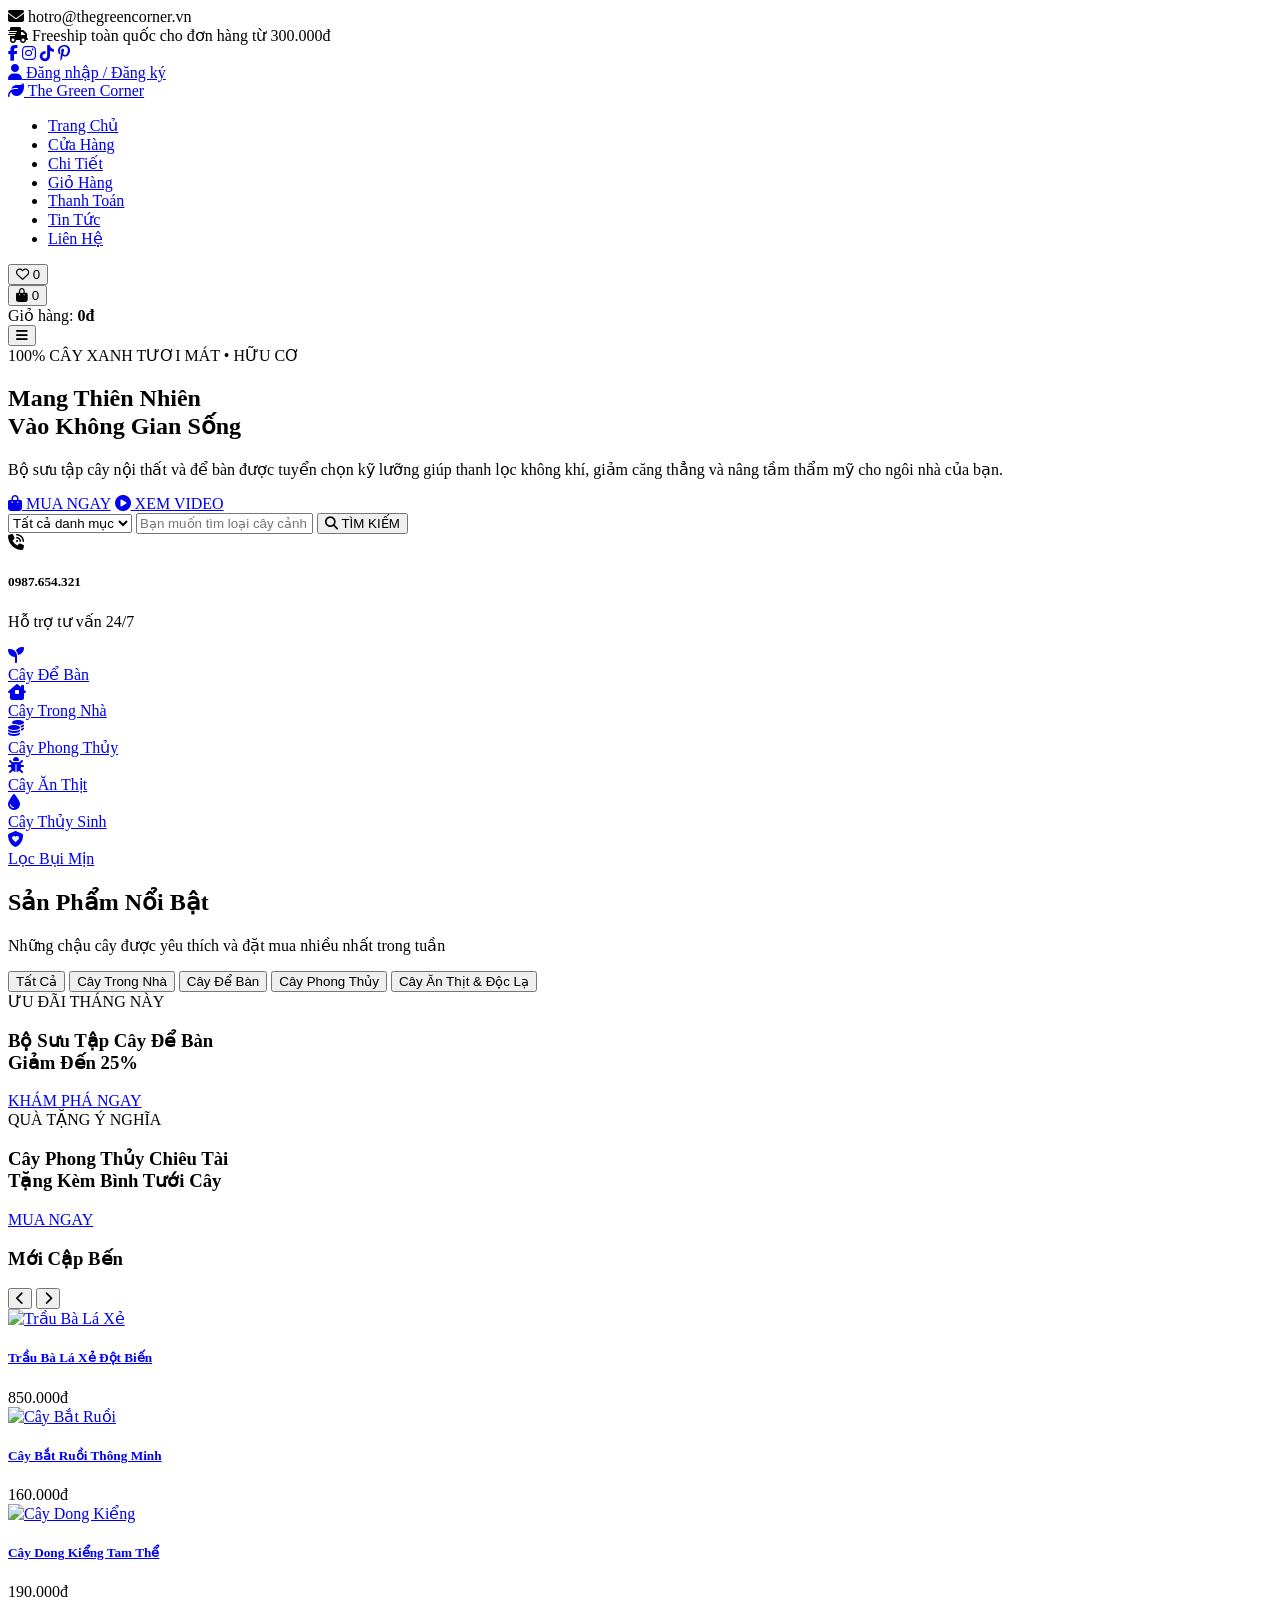
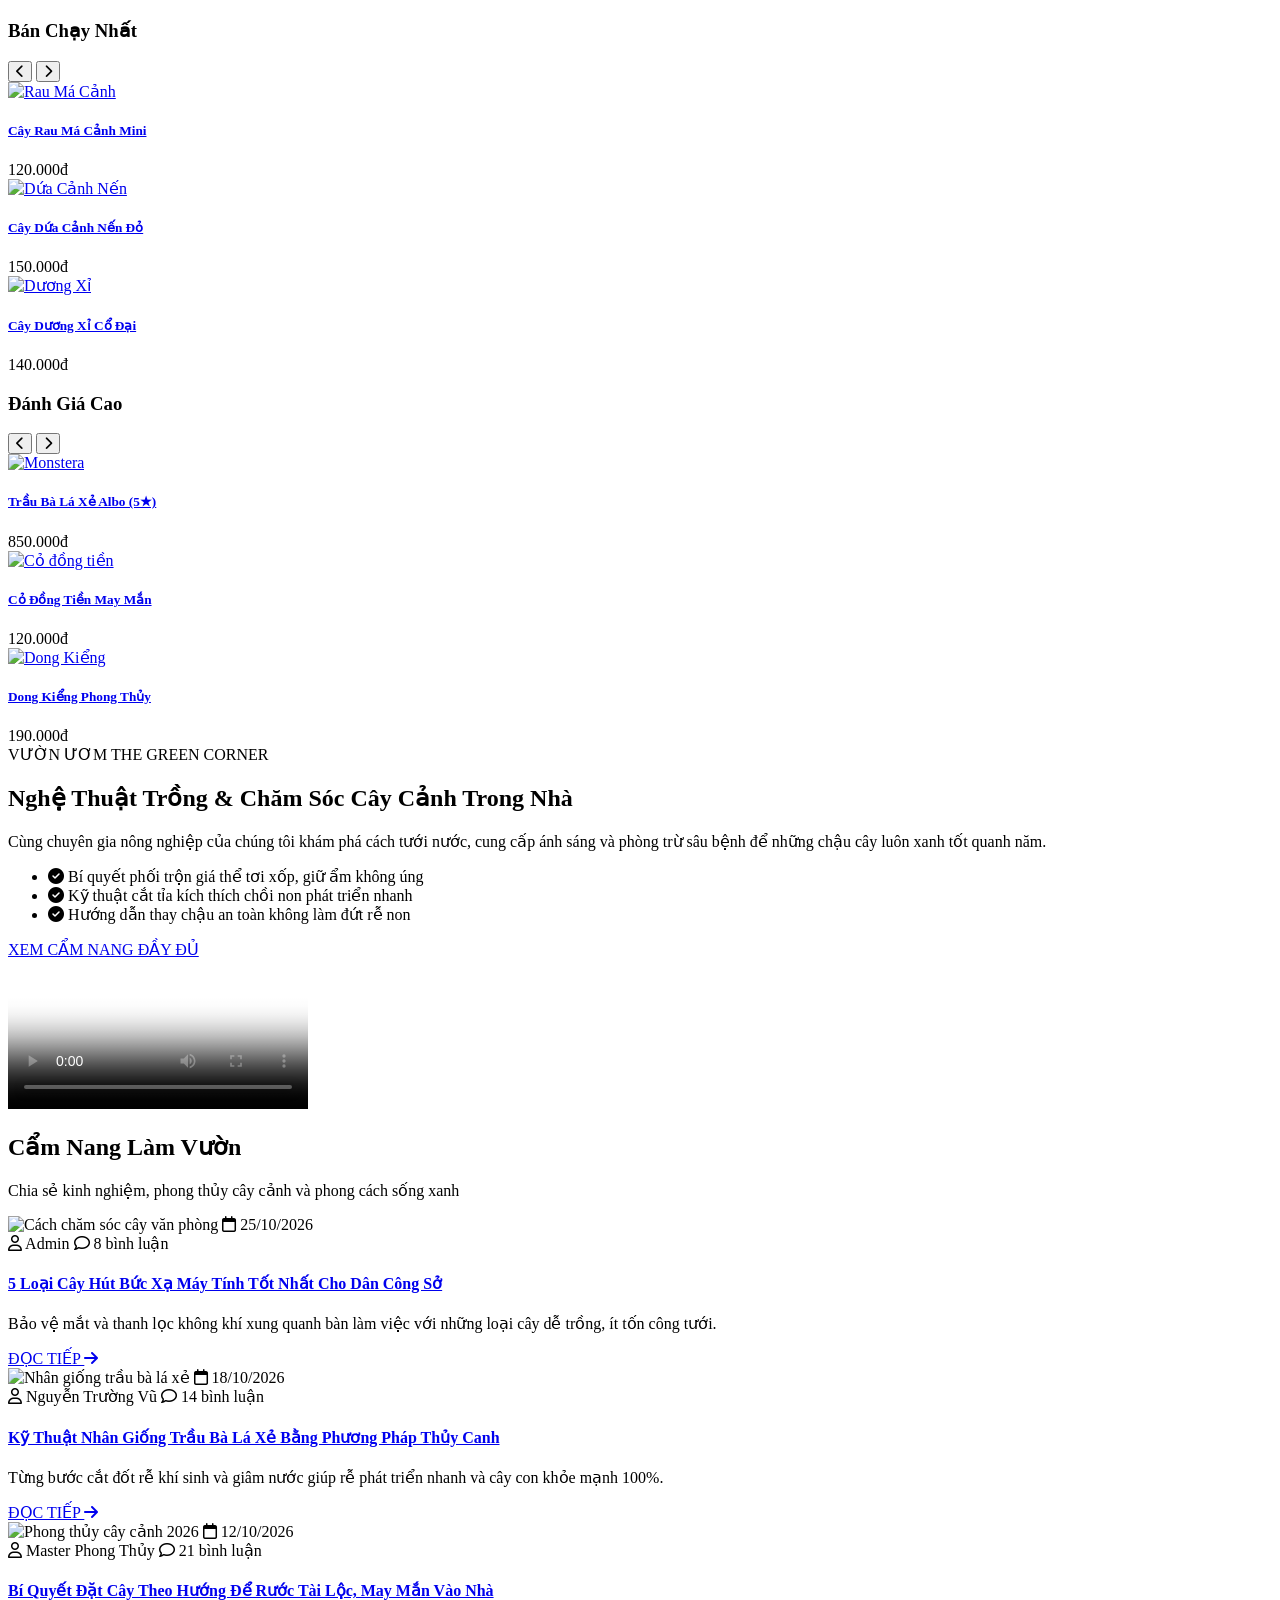
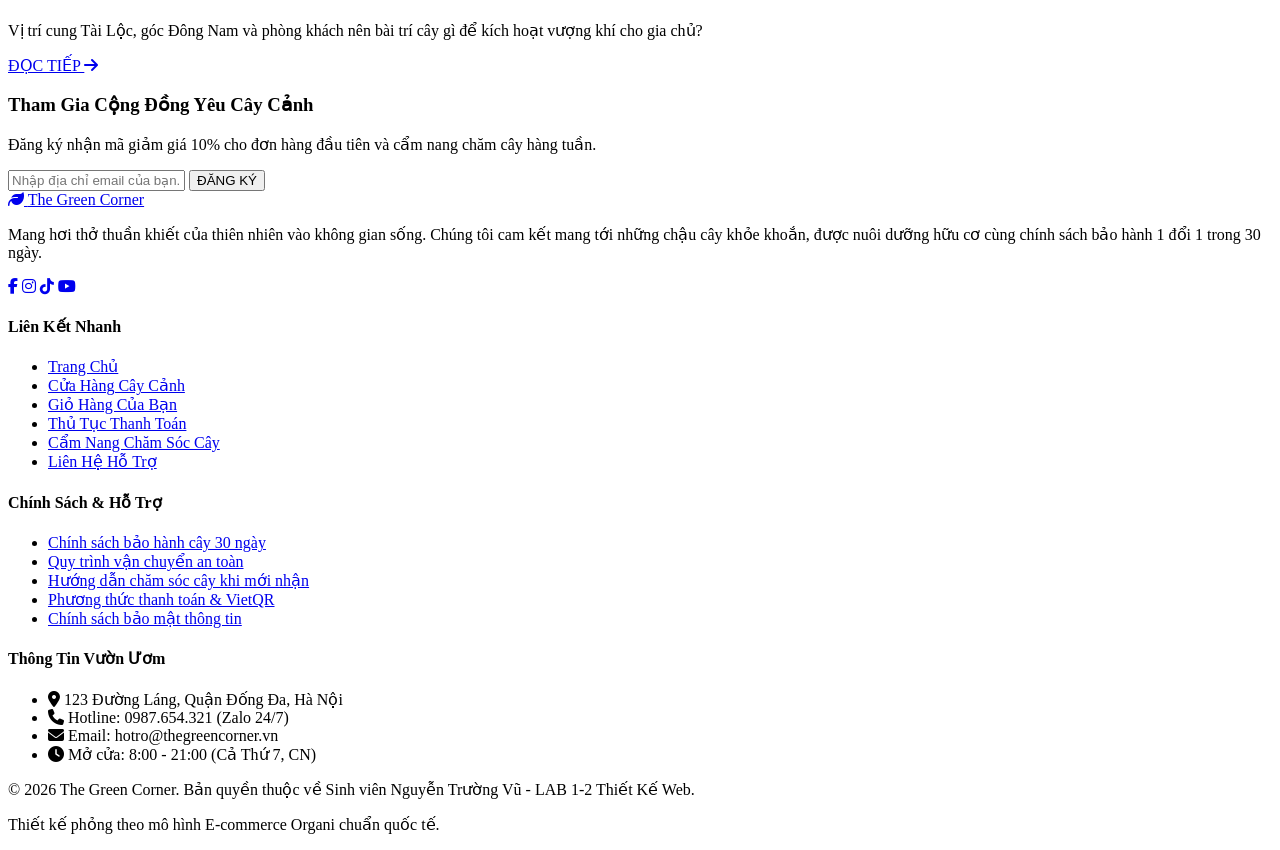
==== index.html @ 48fb93d5 "Add files via upload" ====
<!DOCTYPE html>
<html lang="vi">
<head>
    <meta charset="UTF-8">
    <meta name="viewport" content="width=device-width, initial-scale=1.0">
    <title>The Green Corner - Thiên Đường Cây Cảnh & Không Gian Xanh</title>

    <!-- Font chữ Inter & Playfair Display và Icon Font Awesome 6 -->
    <link rel="preconnect" href="https://fonts.googleapis.com">
    <link rel="preconnect" href="https://fonts.gstatic.com" crossorigin>
    <link href="https://fonts.googleapis.com/css2?family=Inter:wght@300;400;500;600;700;800&family=Playfair+Display:ital,wght@0,600;0,700;1,600&display=swap" rel="stylesheet">
    <link rel="stylesheet" href="https://cdnjs.cloudflare.com/ajax/libs/font-awesome/6.5.0/css/all.min.css">
    
    <!-- Liên kết tới CSS chính -->
    <link rel="stylesheet" href="Styles/style.css">
</head>
<body>

    <!-- ================= KHỐI 1: TOP BAR CHUẨN MẪU ORGANI ================= -->
    <div class="header-topbar">
        <div class="container topbar-wrapper">
            <div class="topbar-left">
                <div class="topbar-item">
                    <i class="fa-solid fa-envelope"></i>
                    <span>hotro@thegreencorner.vn</span>
                </div>
                <div class="topbar-item">
                    <i class="fa-solid fa-truck-fast"></i>
                    <span>Freeship toàn quốc cho đơn hàng từ 300.000đ</span>
                </div>
            </div>
            <div class="topbar-right">
                <div class="topbar-social">
                    <a href="#" title="Facebook"><i class="fa-brands fa-facebook-f"></i></a>
                    <a href="#" title="Instagram"><i class="fa-brands fa-instagram"></i></a>
                    <a href="#" title="TikTok"><i class="fa-brands fa-tiktok"></i></a>
                    <a href="#" title="Pinterest"><i class="fa-brands fa-pinterest-p"></i></a>
                </div>
                <a href="contact.html" class="topbar-user">
                    <i class="fa-solid fa-user"></i>
                    <span>Đăng nhập / Đăng ký</span>
                </a>
            </div>
        </div>
    </div>

    <!-- ================= KHỐI 2: HEADER CHÍNH ================= -->
    <header class="header">
        <div class="container header__wrapper">
            <!-- 1. Logo thương hiệu -->
            <a href="index.html" class="logo">
                <i class="fa-solid fa-leaf"></i>
                <span>The Green Corner</span>
            </a>

            <!-- 2. Menu điều hướng chính -->
            <nav class="nav-menu">
                <ul>
                    <li class="active"><a href="index.html">Trang Chủ</a></li>
                    <li><a href="shop.html">Cửa Hàng</a></li>
                    <li><a href="shop-details.html?id=1">Chi Tiết</a></li>
                    <li><a href="cart.html">Giỏ Hàng</a></li>
                    <li><a href="checkout.html">Thanh Toán</a></li>
                    <li><a href="blog.html">Tin Tức</a></li>
                    <li><a href="contact.html">Liên Hệ</a></li>
                </ul>
            </nav>

            <!-- 3. Cụm tương tác (Tìm kiếm, Yêu thích, Giỏ hàng) -->
            <div class="header-actions">
                <button class="action-btn" title="Yêu thích" onclick="window.location.href='shop.html'">
                    <i class="fa-regular fa-heart"></i>
                    <span class="action-badge wishlist-badge">0</span>
                </button>
                
                <div class="cart-box-preview cart-btn" title="Xem giỏ hàng">
                    <button class="action-btn">
                        <i class="fa-solid fa-bag-shopping"></i>
                        <span class="action-badge cart-badge">0</span>
                    </button>
                    <div class="cart-info-text">
                        <span>Giỏ hàng:</span>
                        <strong class="header-cart-total">0đ</strong>
                    </div>
                </div>

                <!-- Nút Hamburger Menu cho điện thoại -->
                <button class="mobile-menu-toggle" aria-label="Mở menu">
                    <i class="fa-solid fa-bars"></i>
                </button>
            </div>
        </div>
    </header>

    <!-- ================= KHỐI 2: HERO BANNER TOÀN MÀN HÌNH (FULL WIDTH HERO BANNER) ================= -->
    <section class="hero-banner hero-banner--fullwidth">
        <div class="hero-overlay"></div>
        <div class="container hero-content-wrapper">
            <div class="hero-content">
                <span class="hero-subtitle">100% CÂY XANH TƯƠI MÁT • HỮU CƠ</span>
                <h1 class="hero-title">Mang Thiên Nhiên<br>Vào Không Gian Sống</h1>
                <p class="hero-desc">
                    Bộ sưu tập cây nội thất và để bàn được tuyển chọn kỹ lưỡng giúp thanh lọc không khí, giảm căng thẳng và nâng tầm thẩm mỹ cho ngôi nhà của bạn.
                </p>
                <div class="hero-buttons">
                    <a href="shop.html" class="btn btn-primary"><i class="fa-solid fa-bag-shopping"></i> MUA NGAY</a>
                    <a href="#video-guide" class="btn btn-outline"><i class="fa-solid fa-circle-play"></i> XEM VIDEO</a>
                </div>
            </div>
        </div>
        <div class="slider-dots">
            <span class="dot active"></span>
            <span class="dot"></span>
            <span class="dot"></span>
        </div>
    </section>

    <!-- ================= KHỐI 3: THANH TÌM KIẾM TRỰC TIẾP & HOTLINE HỖ TRỢ ================= -->
    <div class="search-hotline-bar">
        <div class="container">
            <div class="hero-search-bar">
                <!-- Khung tìm kiếm có chọn danh mục & gợi ý trực tiếp -->
                <div class="search-box-organi">
                    <select class="search-category-select">
                        <option>Tất cả danh mục</option>
                        <option>Cây để bàn</option>
                        <option>Cây trong nhà</option>
                        <option>Cây phong thủy</option>
                        <option>Độc lạ</option>
                    </select>
                    <input type="text" class="header-search-input" placeholder="Bạn muốn tìm loại cây cảnh nào hôm nay? (gõ: trầu bà, bắt ruồi...)">
                    <button class="search-submit-btn"><i class="fa-solid fa-magnifying-glass"></i> TÌM KIẾM</button>
                </div>

                <!-- Hộp Hotline hỗ trợ 24/7 -->
                <div class="support-phone-box">
                    <div class="support-icon">
                        <i class="fa-solid fa-phone-volume"></i>
                    </div>
                    <div class="support-text">
                        <h5>0987.654.321</h5>
                        <p>Hỗ trợ tư vấn 24/7</p>
                    </div>
                </div>
            </div>
        </div>
    </div>

    <!-- ================= KHỐI 4: DANH MỤC NỔI BẬT (QUICK CAROUSEL) ================= -->
    <section class="category-highlights">
        <div class="container">
            <div class="cat-carousel-grid">
                <a href="shop.html" class="cat-pill-card">
                    <div class="cat-pill-icon"><i class="fa-solid fa-seedling"></i></div>
                    <span class="cat-pill-name">Cây Để Bàn</span>
                </a>
                <a href="shop.html" class="cat-pill-card">
                    <div class="cat-pill-icon"><i class="fa-solid fa-house-chimney-window"></i></div>
                    <span class="cat-pill-name">Cây Trong Nhà</span>
                </a>
                <a href="shop.html" class="cat-pill-card">
                    <div class="cat-pill-icon"><i class="fa-solid fa-coins"></i></div>
                    <span class="cat-pill-name">Cây Phong Thủy</span>
                </a>
                <a href="shop.html" class="cat-pill-card">
                    <div class="cat-pill-icon"><i class="fa-solid fa-bug"></i></div>
                    <span class="cat-pill-name">Cây Ăn Thịt</span>
                </a>
                <a href="shop.html" class="cat-pill-card">
                    <div class="cat-pill-icon"><i class="fa-solid fa-droplet"></i></div>
                    <span class="cat-pill-name">Cây Thủy Sinh</span>
                </a>
                <a href="shop.html" class="cat-pill-card">
                    <div class="cat-pill-icon"><i class="fa-solid fa-shield-heart"></i></div>
                    <span class="cat-pill-name">Lọc Bụi Mịn</span>
                </a>
            </div>
        </div>
    </section>

    <!-- ================= KHỐI 5: SẢN PHẨM NỔI BẬT (FEATURED PRODUCTS & TAB FILTER) ================= -->
    <section class="featured-section">
        <div class="container">
            <div class="section-header-center">
                <h2 class="section-title">Sản Phẩm Nổi Bật</h2>
                <p class="section-subtitle">Những chậu cây được yêu thích và đặt mua nhiều nhất trong tuần</p>
            </div>

            <!-- Tab lọc danh mục chuẩn phong cách Organi -->
            <div class="featured-filter-tabs">
                <button class="filter-tab-btn active" data-filter="all">Tất Cả</button>
                <button class="filter-tab-btn" data-filter="Cây trong nhà">Cây Trong Nhà</button>
                <button class="filter-tab-btn" data-filter="Cây để bàn">Cây Để Bàn</button>
                <button class="filter-tab-btn" data-filter="Cây phong thủy">Cây Phong Thủy</button>
                <button class="filter-tab-btn" data-filter="Độc lạ">Cây Ăn Thịt & Độc Lạ</button>
            </div>

            <!-- Lưới 8 sản phẩm (Được nạp dữ liệu động từ JavaScript) -->
            <div class="products-grid-4" id="featured-products-grid">
                <!-- Nội dung nạp động từ main.js -->
            </div>
        </div>
    </section>

    <!-- ================= KHỐI 6: DUAL PROMOTION BANNERS (2 BANNER QUẢNG CÁO) ================= -->
    <section class="promo-banners-section">
        <div class="container">
            <div class="promo-grid">
                <!-- Banner 1 -->
                <div class="promo-card" style="background-image: url('https://images.unsplash.com/photo-1463936575829-25148e1db1b8?w=800&auto=format&fit=crop&q=80');">
                    <div class="promo-overlay"></div>
                    <div class="promo-content">
                        <span>ƯU ĐÃI THÁNG NÀY</span>
                        <h3>Bộ Sưu Tập Cây Để Bàn<br>Giảm Đến 25%</h3>
                        <a href="shop.html" class="btn btn-primary btn-sm">KHÁM PHÁ NGAY</a>
                    </div>
                </div>

                <!-- Banner 2 -->
                <div class="promo-card" style="background-image: url('https://images.unsplash.com/photo-1512428559087-560fa5ceab42?w=800&auto=format&fit=crop&q=80');">
                    <div class="promo-overlay"></div>
                    <div class="promo-content">
                        <span>QUÀ TẶNG Ý NGHĨA</span>
                        <h3>Cây Phong Thủy Chiêu Tài<br>Tặng Kèm Bình Tưới Cây</h3>
                        <a href="shop.html" class="btn btn-primary btn-sm">MUA NGAY</a>
                    </div>
                </div>
            </div>
        </div>
    </section>

    <!-- ================= KHỐI 7: TRIPLE COLUMNS (ORGANI SIGNATURE: LATEST / TOP RATED / REVIEW) ================= -->
    <section class="triple-columns-section">
        <div class="container">
            <div class="triple-grid">
                
                <!-- Cột 1: Sản phẩm mới nhất -->
                <div class="column-card">
                    <div class="column-header">
                        <h3>Mới Cập Bến</h3>
                        <div class="column-nav-arrows">
                            <button class="nav-arrow-btn"><i class="fa-solid fa-chevron-left"></i></button>
                            <button class="nav-arrow-btn"><i class="fa-solid fa-chevron-right"></i></button>
                        </div>
                    </div>
                    <div class="mini-products-list">
                        <div class="mini-product-item">
                            <a href="shop-details.html?id=1" class="mini-product-thumb">
                                <img src="Images/Cây Trầu Bà Lá Xẻ Đột Biến.jpg" alt="Trầu Bà Lá Xẻ">
                            </a>
                            <div class="mini-product-info">
                                <h5><a href="shop-details.html?id=1">Trầu Bà Lá Xẻ Đột Biến</a></h5>
                                <span class="mini-product-price">850.000đ</span>
                            </div>
                        </div>
                        <div class="mini-product-item">
                            <a href="shop-details.html?id=2" class="mini-product-thumb">
                                <img src="Images/Cây Bắt Ruồi.jpg" alt="Cây Bắt Ruồi">
                            </a>
                            <div class="mini-product-info">
                                <h5><a href="shop-details.html?id=2">Cây Bắt Ruồi Thông Minh</a></h5>
                                <span class="mini-product-price">160.000đ</span>
                            </div>
                        </div>
                        <div class="mini-product-item">
                            <a href="shop-details.html?id=3" class="mini-product-thumb">
                                <img src="Images/Cây Dong Kiểng.jpg" alt="Cây Dong Kiểng">
                            </a>
                            <div class="mini-product-info">
                                <h5><a href="shop-details.html?id=3">Cây Dong Kiểng Tam Thể</a></h5>
                                <span class="mini-product-price">190.000đ</span>
                            </div>
                        </div>
                    </div>
                </div>

                <!-- Cột 2: Bán chạy nhất -->
                <div class="column-card">
                    <div class="column-header">
                        <h3>Bán Chạy Nhất</h3>
                        <div class="column-nav-arrows">
                            <button class="nav-arrow-btn"><i class="fa-solid fa-chevron-left"></i></button>
                            <button class="nav-arrow-btn"><i class="fa-solid fa-chevron-right"></i></button>
                        </div>
                    </div>
                    <div class="mini-products-list">
                        <div class="mini-product-item">
                            <a href="shop-details.html?id=5" class="mini-product-thumb">
                                <img src="Images/Cây Rau Má Cản.jpg" alt="Rau Má Cảnh">
                            </a>
                            <div class="mini-product-info">
                                <h5><a href="shop-details.html?id=5">Cây Rau Má Cảnh Mini</a></h5>
                                <span class="mini-product-price">120.000đ</span>
                            </div>
                        </div>
                        <div class="mini-product-item">
                            <a href="shop-details.html?id=4" class="mini-product-thumb">
                                <img src="Images/Cây Dứa Cảnh.jpg" alt="Dứa Cảnh Nến">
                            </a>
                            <div class="mini-product-info">
                                <h5><a href="shop-details.html?id=4">Cây Dứa Cảnh Nến Đỏ</a></h5>
                                <span class="mini-product-price">150.000đ</span>
                            </div>
                        </div>
                        <div class="mini-product-item">
                            <a href="shop-details.html?id=6" class="mini-product-thumb">
                                <img src="Images/Cây Dương Xỉ.jpg" alt="Dương Xỉ">
                            </a>
                            <div class="mini-product-info">
                                <h5><a href="shop-details.html?id=6">Cây Dương Xỉ Cổ Đại</a></h5>
                                <span class="mini-product-price">140.000đ</span>
                            </div>
                        </div>
                    </div>
                </div>

                <!-- Cột 3: Đánh giá cao nhất -->
                <div class="column-card">
                    <div class="column-header">
                        <h3>Đánh Giá Cao</h3>
                        <div class="column-nav-arrows">
                            <button class="nav-arrow-btn"><i class="fa-solid fa-chevron-left"></i></button>
                            <button class="nav-arrow-btn"><i class="fa-solid fa-chevron-right"></i></button>
                        </div>
                    </div>
                    <div class="mini-products-list">
                        <div class="mini-product-item">
                            <a href="shop-details.html?id=1" class="mini-product-thumb">
                                <img src="Images/Cây Trầu Bà Lá Xẻ Đột Biến.jpg" alt="Monstera">
                            </a>
                            <div class="mini-product-info">
                                <h5><a href="shop-details.html?id=1">Trầu Bà Lá Xẻ Albo (5★)</a></h5>
                                <span class="mini-product-price">850.000đ</span>
                            </div>
                        </div>
                        <div class="mini-product-item">
                            <a href="shop-details.html?id=5" class="mini-product-thumb">
                                <img src="Images/Cây Rau Má Cản.jpg" alt="Cỏ đồng tiền">
                            </a>
                            <div class="mini-product-info">
                                <h5><a href="shop-details.html?id=5">Cỏ Đồng Tiền May Mắn</a></h5>
                                <span class="mini-product-price">120.000đ</span>
                            </div>
                        </div>
                        <div class="mini-product-item">
                            <a href="shop-details.html?id=3" class="mini-product-thumb">
                                <img src="Images/Cây Dong Kiểng.jpg" alt="Dong Kiểng">
                            </a>
                            <div class="mini-product-info">
                                <h5><a href="shop-details.html?id=3">Dong Kiểng Phong Thủy</a></h5>
                                <span class="mini-product-price">190.000đ</span>
                            </div>
                        </div>
                    </div>
                </div>

            </div>
        </div>
    </section>

    <!-- ================= KHỐI 8: VIDEO & HƯỚNG DẪN CHĂM SÓC (VIDEOS/ FOLDER) ================= -->
    <section class="video-section" id="video-guide">
        <div class="container">
            <div class="video-wrapper">
                <div class="video-text">
                    <span class="hero-subtitle">VƯỜN ƯƠM THE GREEN CORNER</span>
                    <h2>Nghệ Thuật Trồng & Chăm Sóc Cây Cảnh Trong Nhà</h2>
                    <p>
                        Cùng chuyên gia nông nghiệp của chúng tôi khám phá cách tưới nước, cung cấp ánh sáng và phòng trừ sâu bệnh để những chậu cây luôn xanh tốt quanh năm.
                    </p>
                    <ul class="video-features-list">
                        <li><i class="fa-solid fa-circle-check"></i> Bí quyết phối trộn giá thể tơi xốp, giữ ẩm không úng</li>
                        <li><i class="fa-solid fa-circle-check"></i> Kỹ thuật cắt tỉa kích thích chồi non phát triển nhanh</li>
                        <li><i class="fa-solid fa-circle-check"></i> Hướng dẫn thay chậu an toàn không làm đứt rễ non</li>
                    </ul>
                    <a href="blog.html" class="btn btn-primary" style="margin-top: 20px;">XEM CẨM NANG ĐẦY ĐỦ</a>
                </div>

                <!-- Video player lưu tại thư mục Videos/ theo yêu cầu đề bài -->
                <div class="video-frame-box">
                    <video controls poster="https://images.unsplash.com/photo-1545241047-6083a3684587?w=800&auto=format&fit=crop&q=80">
                        <source src="Videos/intro-video.mp4" type="video/mp4">
                        Trình duyệt của bạn không hỗ trợ phát video HTML5.
                    </video>
                </div>
            </div>
        </div>
    </section>

    <!-- ================= KHỐI 9: TIN TỨC & MẸO CHĂM SÓC CÂY (FROM THE BLOG) ================= -->
    <section class="blog-section">
        <div class="container">
            <div class="section-header-center">
                <h2 class="section-title">Cẩm Nang Làm Vườn</h2>
                <p class="section-subtitle">Chia sẻ kinh nghiệm, phong thủy cây cảnh và phong cách sống xanh</p>
            </div>

            <div class="blog-grid">
                <!-- Bài 1 -->
                <article class="blog-card">
                    <div class="blog-thumb">
                        <img src="https://images.unsplash.com/photo-1512428559087-560fa5ceab42?w=600&auto=format&fit=crop&q=80" alt="Cách chăm sóc cây văn phòng">
                        <span class="blog-date-badge"><i class="fa-regular fa-calendar"></i> 25/10/2026</span>
                    </div>
                    <div class="blog-content">
                        <div class="blog-meta">
                            <span><i class="fa-regular fa-user"></i> Admin</span>
                            <span><i class="fa-regular fa-comment"></i> 8 bình luận</span>
                        </div>
                        <h4 class="blog-title"><a href="blog.html">5 Loại Cây Hút Bức Xạ Máy Tính Tốt Nhất Cho Dân Công Sở</a></h4>
                        <p class="blog-excerpt">Bảo vệ mắt và thanh lọc không khí xung quanh bàn làm việc với những loại cây dễ trồng, ít tốn công tưới.</p>
                        <a href="blog.html" class="blog-read-more">ĐỌC TIẾP <i class="fa-solid fa-arrow-right"></i></a>
                    </div>
                </article>

                <!-- Bài 2 -->
                <article class="blog-card">
                    <div class="blog-thumb">
                        <img src="https://images.unsplash.com/photo-1463936575829-25148e1db1b8?w=600&auto=format&fit=crop&q=80" alt="Nhân giống trầu bà lá xẻ">
                        <span class="blog-date-badge"><i class="fa-regular fa-calendar"></i> 18/10/2026</span>
                    </div>
                    <div class="blog-content">
                        <div class="blog-meta">
                            <span><i class="fa-regular fa-user"></i> Nguyễn Trường Vũ</span>
                            <span><i class="fa-regular fa-comment"></i> 14 bình luận</span>
                        </div>
                        <h4 class="blog-title"><a href="blog.html">Kỹ Thuật Nhân Giống Trầu Bà Lá Xẻ Bằng Phương Pháp Thủy Canh</a></h4>
                        <p class="blog-excerpt">Từng bước cắt đốt rễ khí sinh và giâm nước giúp rễ phát triển nhanh và cây con khỏe mạnh 100%.</p>
                        <a href="blog.html" class="blog-read-more">ĐỌC TIẾP <i class="fa-solid fa-arrow-right"></i></a>
                    </div>
                </article>

                <!-- Bài 3 -->
                <article class="blog-card">
                    <div class="blog-thumb">
                        <img src="https://images.unsplash.com/photo-1545241047-6083a3684587?w=600&auto=format&fit=crop&q=80" alt="Phong thủy cây cảnh 2026">
                        <span class="blog-date-badge"><i class="fa-regular fa-calendar"></i> 12/10/2026</span>
                    </div>
                    <div class="blog-content">
                        <div class="blog-meta">
                            <span><i class="fa-regular fa-user"></i> Master Phong Thủy</span>
                            <span><i class="fa-regular fa-comment"></i> 21 bình luận</span>
                        </div>
                        <h4 class="blog-title"><a href="blog.html">Bí Quyết Đặt Cây Theo Hướng Để Rước Tài Lộc, May Mắn Vào Nhà</a></h4>
                        <p class="blog-excerpt">Vị trí cung Tài Lộc, góc Đông Nam và phòng khách nên bài trí cây gì để kích hoạt vượng khí cho gia chủ?</p>
                        <a href="blog.html" class="blog-read-more">ĐỌC TIẾP <i class="fa-solid fa-arrow-right"></i></a>
                    </div>
                </article>
            </div>
        </div>
    </section>

    <!-- ================= KHỐI 10: NEWSLETTER ĐĂNG KÝ NHẬN TIN ================= -->
    <div class="newsletter-bar">
        <div class="container">
            <div class="newsletter-wrapper">
                <div class="newsletter-text">
                    <h3>Tham Gia Cộng Đồng Yêu Cây Cảnh</h3>
                    <p>Đăng ký nhận mã giảm giá 10% cho đơn hàng đầu tiên và cẩm nang chăm cây hàng tuần.</p>
                </div>
                <form class="newsletter-form" onsubmit="event.preventDefault(); showToast('Cảm ơn bạn đã đăng ký nhận bản tin thành công!', 'success'); this.reset();">
                    <input type="email" class="newsletter-input" placeholder="Nhập địa chỉ email của bạn..." required>
                    <button type="submit" class="newsletter-btn">ĐĂNG KÝ</button>
                </form>
            </div>
        </div>
    </div>

    <!-- ================= KHỐI 11: FOOTER (CHÂN TRANG DÙNG CHUNG) ================= -->
    <footer class="footer">
        <div class="container footer__wrapper">
            <!-- Cột 1 -->
            <div class="footer__col">
                <a href="index.html" class="logo">
                    <i class="fa-solid fa-leaf"></i>
                    <span>The Green Corner</span>
                </a>
                <p class="footer-desc">
                    Mang hơi thở thuần khiết của thiên nhiên vào không gian sống. Chúng tôi cam kết mang tới những chậu cây khỏe khoắn, được nuôi dưỡng hữu cơ cùng chính sách bảo hành 1 đổi 1 trong 30 ngày.
                </p>
                <div class="footer-social-links">
                    <a href="#" class="footer-social-btn"><i class="fa-brands fa-facebook-f"></i></a>
                    <a href="#" class="footer-social-btn"><i class="fa-brands fa-instagram"></i></a>
                    <a href="#" class="footer-social-btn"><i class="fa-brands fa-tiktok"></i></a>
                    <a href="#" class="footer-social-btn"><i class="fa-brands fa-youtube"></i></a>
                </div>
            </div>

            <!-- Cột 2 -->
            <div class="footer__col">
                <h4 class="footer-heading">Liên Kết Nhanh</h4>
                <ul class="footer-links">
                    <li><a href="index.html">Trang Chủ</a></li>
                    <li><a href="shop.html">Cửa Hàng Cây Cảnh</a></li>
                    <li><a href="cart.html">Giỏ Hàng Của Bạn</a></li>
                    <li><a href="checkout.html">Thủ Tục Thanh Toán</a></li>
                    <li><a href="blog.html">Cẩm Nang Chăm Sóc Cây</a></li>
                    <li><a href="contact.html">Liên Hệ Hỗ Trợ</a></li>
                </ul>
            </div>

            <!-- Cột 3 -->
            <div class="footer__col">
                <h4 class="footer-heading">Chính Sách & Hỗ Trợ</h4>
                <ul class="footer-links">
                    <li><a href="#">Chính sách bảo hành cây 30 ngày</a></li>
                    <li><a href="#">Quy trình vận chuyển an toàn</a></li>
                    <li><a href="#">Hướng dẫn chăm sóc cây khi mới nhận</a></li>
                    <li><a href="#">Phương thức thanh toán & VietQR</a></li>
                    <li><a href="#">Chính sách bảo mật thông tin</a></li>
                </ul>
            </div>

            <!-- Cột 4 -->
            <div class="footer__col">
                <h4 class="footer-heading">Thông Tin Vườn Ươm</h4>
                <ul class="footer-contact-list">
                    <li>
                        <i class="fa-solid fa-location-dot"></i>
                        <span>123 Đường Láng, Quận Đống Đa, Hà Nội</span>
                    </li>
                    <li>
                        <i class="fa-solid fa-phone"></i>
                        <span>Hotline: 0987.654.321 (Zalo 24/7)</span>
                    </li>
                    <li>
                        <i class="fa-solid fa-envelope"></i>
                        <span>Email: hotro@thegreencorner.vn</span>
                    </li>
                    <li>
                        <i class="fa-solid fa-clock"></i>
                        <span>Mở cửa: 8:00 - 21:00 (Cả Thứ 7, CN)</span>
                    </li>
                </ul>
            </div>
        </div>

        <div class="container footer__bottom">
            <p>© 2026 The Green Corner. Bản quyền thuộc về Sinh viên Nguyễn Trường Vũ - LAB 1-2 Thiết Kế Web.</p>
            <p>Thiết kế phỏng theo mô hình E-commerce Organi chuẩn quốc tế.</p>
        </div>
    </footer>

    <!-- Audio Element ngầm trong thư mục Sounds/ theo chuẩn cấu trúc đề thi -->
    <audio id="audioNotification" preload="auto">
        <source src="Sounds/notification.mp3" type="audio/mpeg">
    </audio>

    <!-- Nạp Javascript điều khiển toàn bộ chức năng -->
    <script src="Scripts/main.js"></script>
</body>
</html>
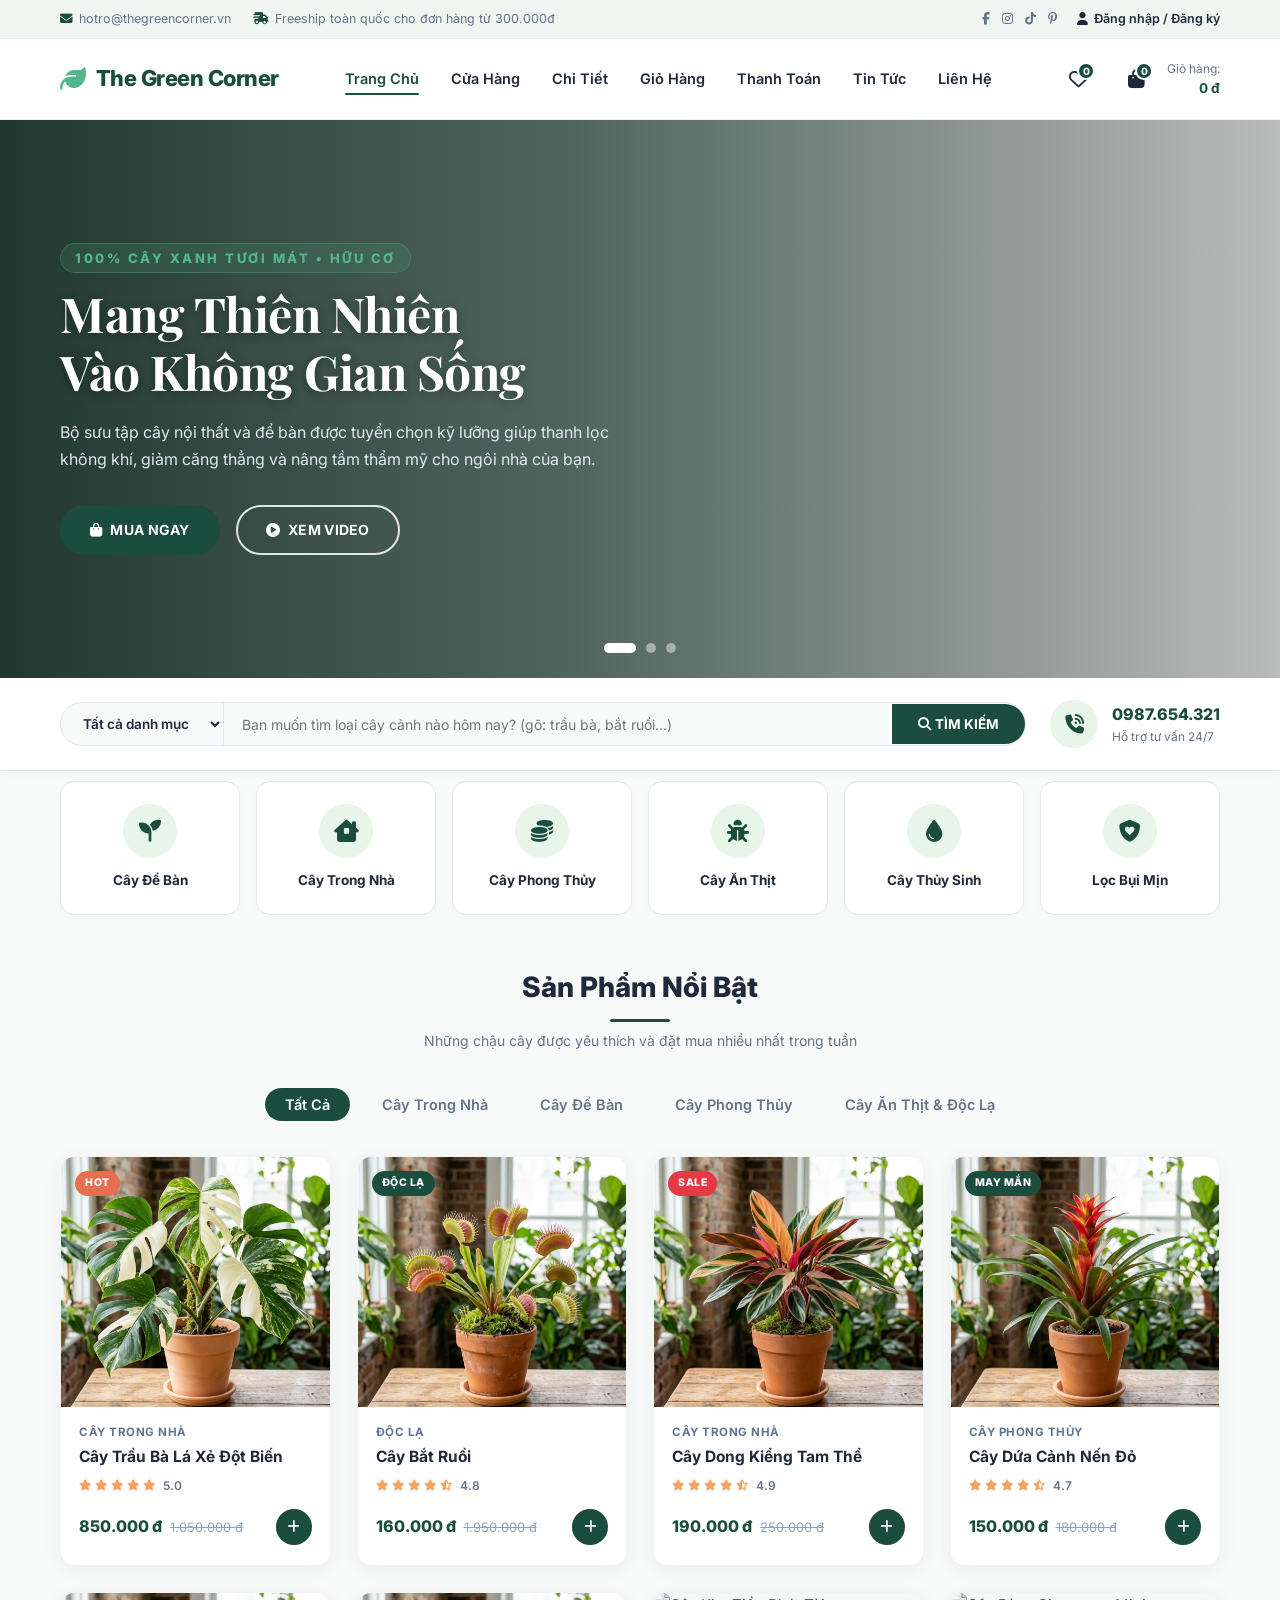
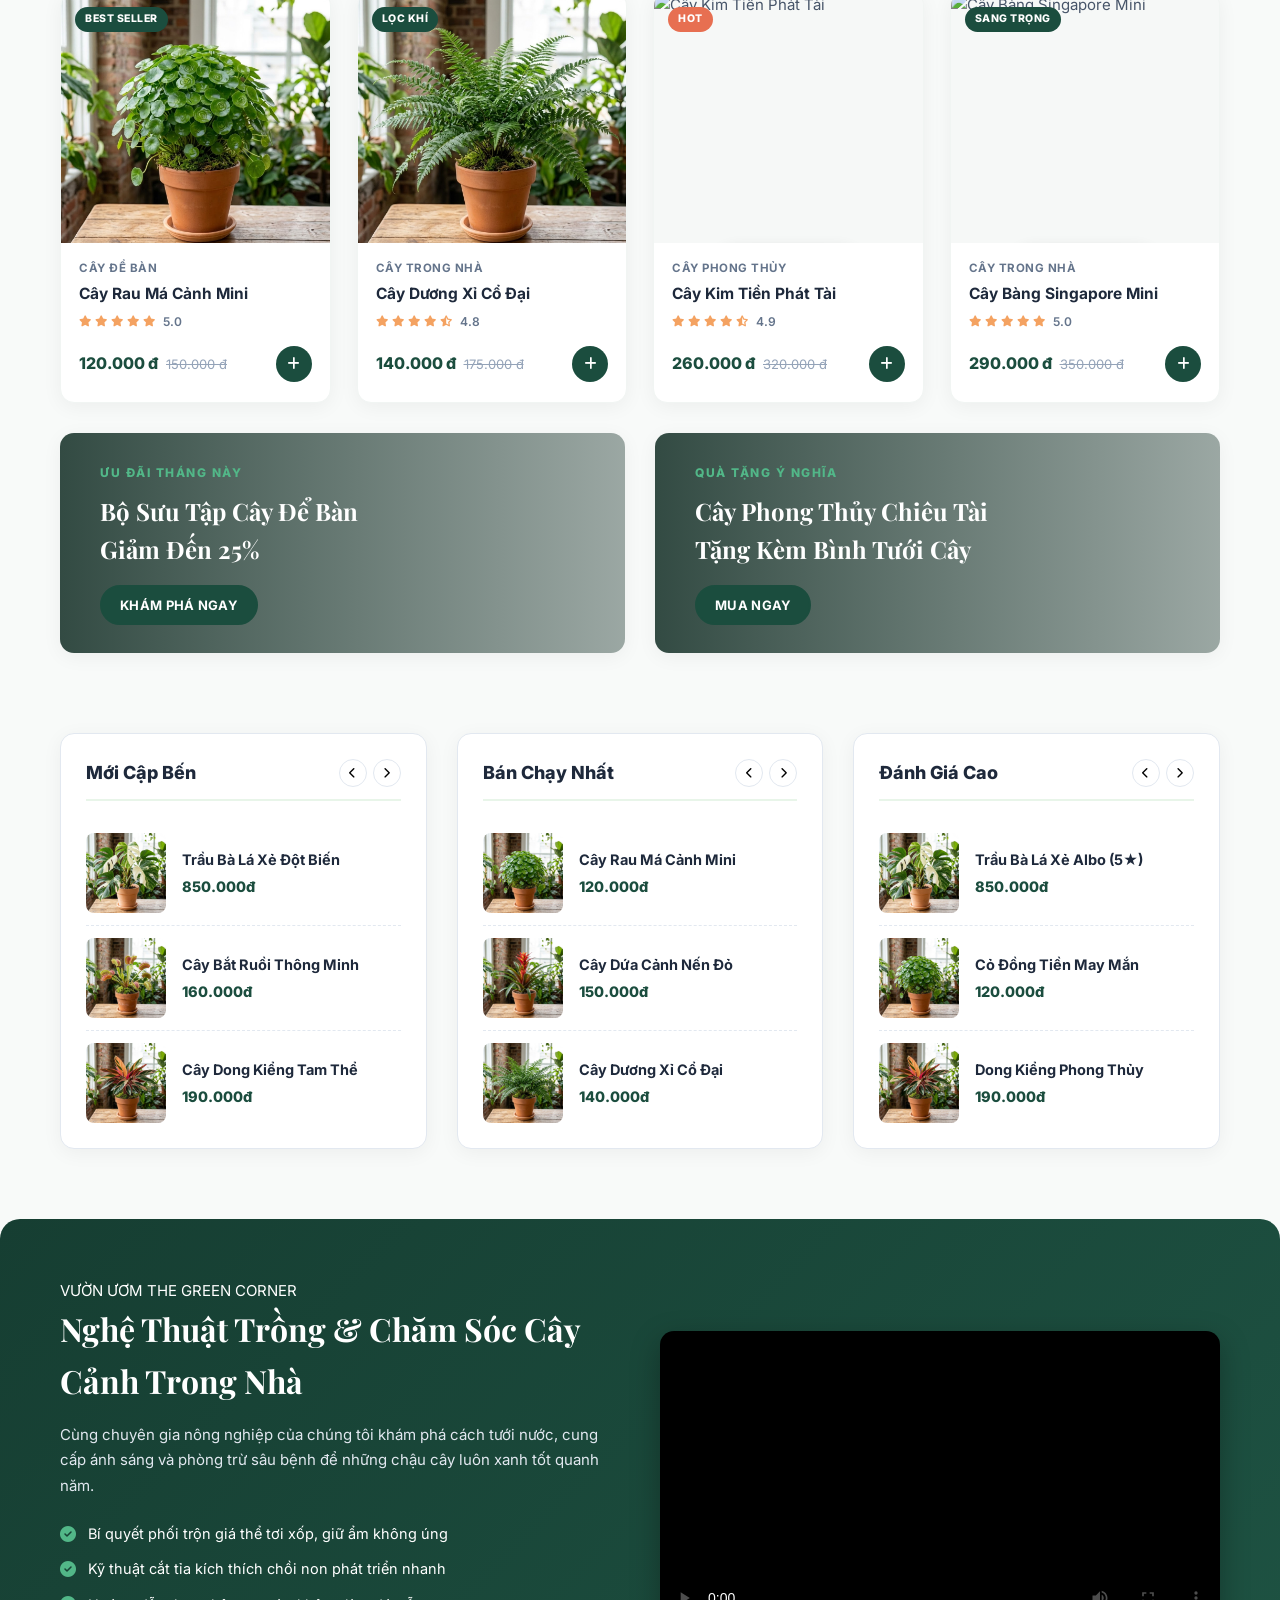
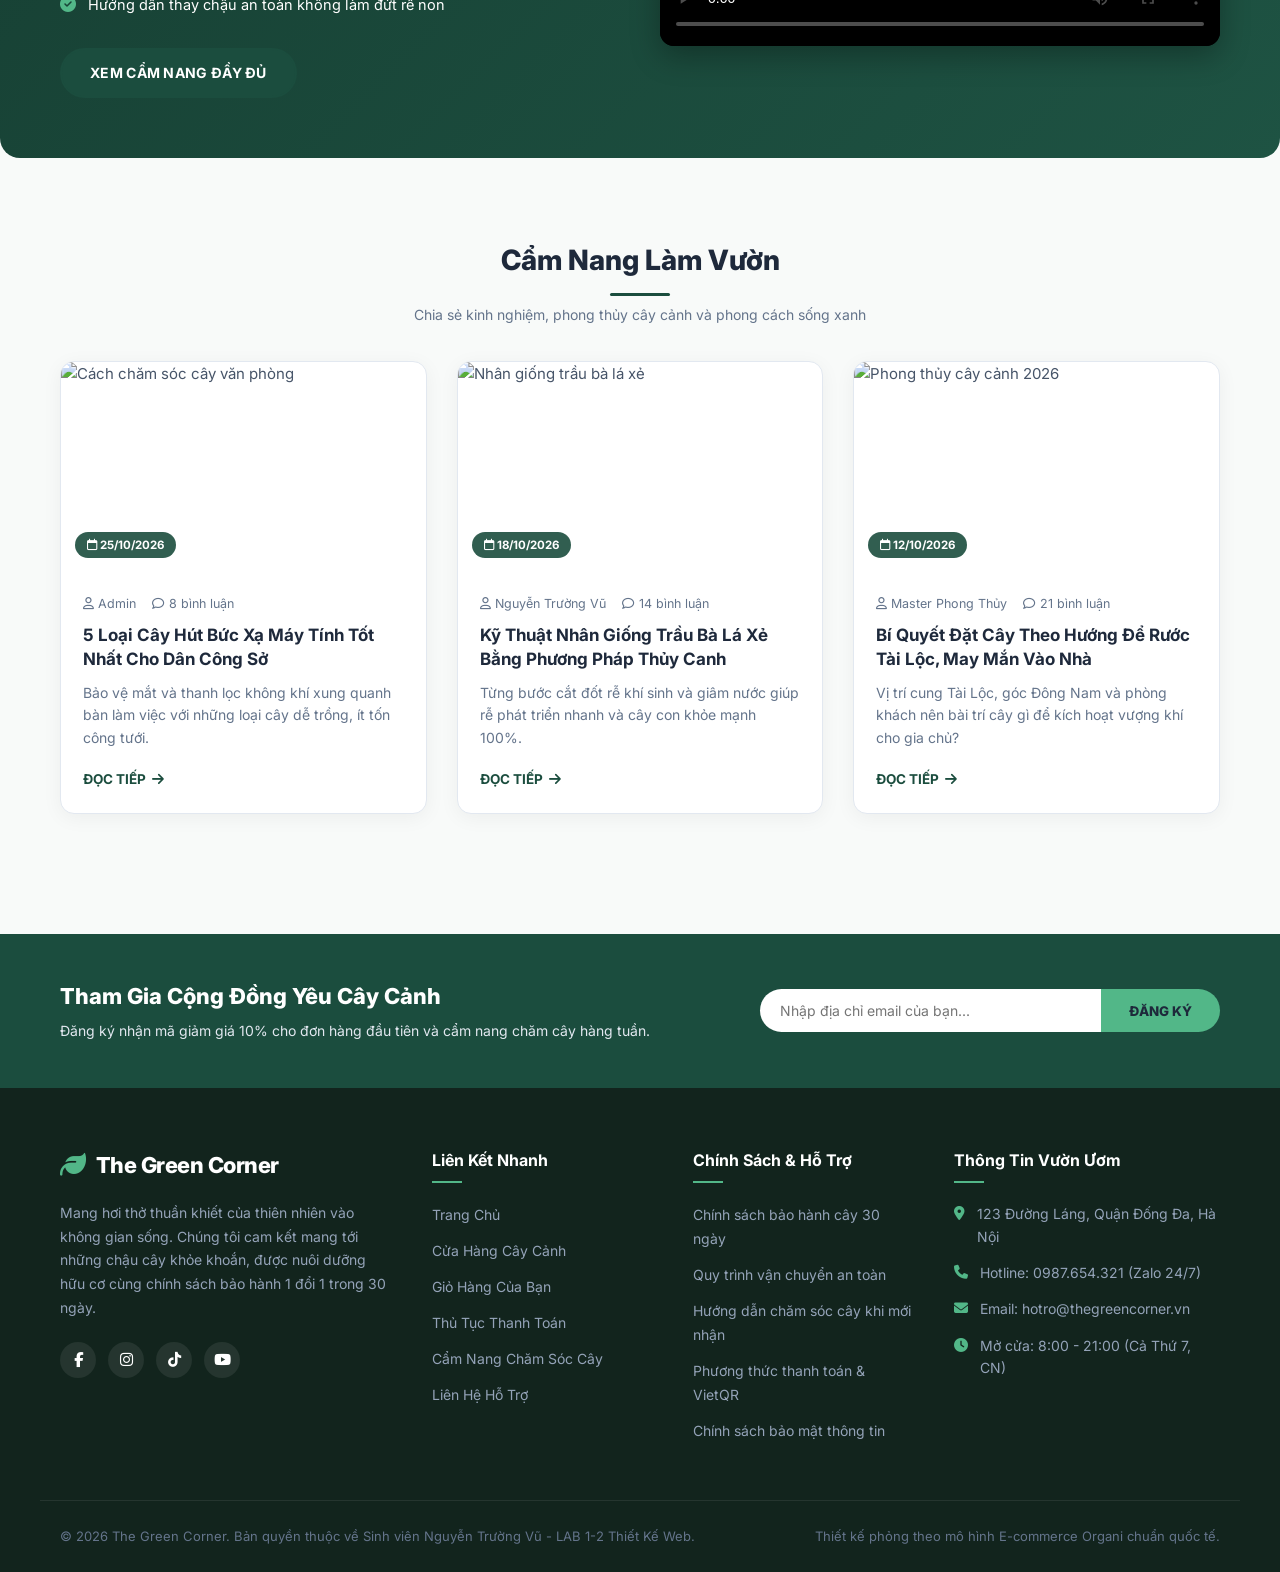
==== commit 0840b8a6: "Cap nhat toan bo giao dien Organi va fix CSS" ====
--- a/index.html
+++ b/index.html
@@ -11,8 +11,16 @@
     <link href="https://fonts.googleapis.com/css2?family=Inter:wght@300;400;500;600;700;800&family=Playfair+Display:ital,wght@0,600;0,700;1,600&display=swap" rel="stylesheet">
     <link rel="stylesheet" href="https://cdnjs.cloudflare.com/ajax/libs/font-awesome/6.5.0/css/all.min.css">
     
-    <!-- Liên kết tới CSS chính -->
+    <!-- Tự động chuẩn hóa URL (Fix lỗi 404 file tĩnh khi chạy trên GitHub Pages / Vercel thiếu dấu / cuối) -->
+    <script>
+        if (window.location.pathname.length > 1 && !window.location.pathname.endsWith('/') && !window.location.pathname.includes('.')) {
+            window.location.replace(window.location.pathname + '/' + window.location.search + window.location.hash);
+        }
+    </script>
+
+    <!-- Liên kết tới CSS chính: Hỗ trợ cả 2 trường hợp thư mục Styles/ và styles/ trên máy chủ Linux/Vercel -->
     <link rel="stylesheet" href="Styles/style.css">
+    <link rel="stylesheet" href="styles/style.css">
 </head>
 <body>
 
@@ -246,7 +254,7 @@
                     <div class="mini-products-list">
                         <div class="mini-product-item">
                             <a href="shop-details.html?id=1" class="mini-product-thumb">
-                                <img src="Images/Cây Trầu Bà Lá Xẻ Đột Biến.jpg" alt="Trầu Bà Lá Xẻ">
+                                <img src="Images/Cây Trầu Bà Lá Xẻ Đột Biến.jpg" onerror="if(!this.dataset.retried){this.dataset.retried='1';this.src=this.src.replace('Images/','images/');}" alt="Trầu Bà Lá Xẻ">
                             </a>
                             <div class="mini-product-info">
                                 <h5><a href="shop-details.html?id=1">Trầu Bà Lá Xẻ Đột Biến</a></h5>
@@ -255,7 +263,7 @@
                         </div>
                         <div class="mini-product-item">
                             <a href="shop-details.html?id=2" class="mini-product-thumb">
-                                <img src="Images/Cây Bắt Ruồi.jpg" alt="Cây Bắt Ruồi">
+                                <img src="Images/Cây Bắt Ruồi.jpg" onerror="if(!this.dataset.retried){this.dataset.retried='1';this.src=this.src.replace('Images/','images/');}" alt="Cây Bắt Ruồi">
                             </a>
                             <div class="mini-product-info">
                                 <h5><a href="shop-details.html?id=2">Cây Bắt Ruồi Thông Minh</a></h5>
@@ -264,7 +272,7 @@
                         </div>
                         <div class="mini-product-item">
                             <a href="shop-details.html?id=3" class="mini-product-thumb">
-                                <img src="Images/Cây Dong Kiểng.jpg" alt="Cây Dong Kiểng">
+                                <img src="Images/Cây Dong Kiểng.jpg" onerror="if(!this.dataset.retried){this.dataset.retried='1';this.src=this.src.replace('Images/','images/');}" alt="Cây Dong Kiểng">
                             </a>
                             <div class="mini-product-info">
                                 <h5><a href="shop-details.html?id=3">Cây Dong Kiểng Tam Thể</a></h5>
@@ -286,7 +294,7 @@
                     <div class="mini-products-list">
                         <div class="mini-product-item">
                             <a href="shop-details.html?id=5" class="mini-product-thumb">
-                                <img src="Images/Cây Rau Má Cản.jpg" alt="Rau Má Cảnh">
+                                <img src="Images/Cây Rau Má Cản.jpg" onerror="if(!this.dataset.retried){this.dataset.retried='1';this.src=this.src.replace('Images/','images/');}" alt="Rau Má Cảnh">
                             </a>
                             <div class="mini-product-info">
                                 <h5><a href="shop-details.html?id=5">Cây Rau Má Cảnh Mini</a></h5>
@@ -295,7 +303,7 @@
                         </div>
                         <div class="mini-product-item">
                             <a href="shop-details.html?id=4" class="mini-product-thumb">
-                                <img src="Images/Cây Dứa Cảnh.jpg" alt="Dứa Cảnh Nến">
+                                <img src="Images/Cây Dứa Cảnh.jpg" onerror="if(!this.dataset.retried){this.dataset.retried='1';this.src=this.src.replace('Images/','images/');}" alt="Dứa Cảnh Nến">
                             </a>
                             <div class="mini-product-info">
                                 <h5><a href="shop-details.html?id=4">Cây Dứa Cảnh Nến Đỏ</a></h5>
@@ -304,7 +312,7 @@
                         </div>
                         <div class="mini-product-item">
                             <a href="shop-details.html?id=6" class="mini-product-thumb">
-                                <img src="Images/Cây Dương Xỉ.jpg" alt="Dương Xỉ">
+                                <img src="Images/Cây Dương Xỉ.jpg" onerror="if(!this.dataset.retried){this.dataset.retried='1';this.src=this.src.replace('Images/','images/');}" alt="Dương Xỉ">
                             </a>
                             <div class="mini-product-info">
                                 <h5><a href="shop-details.html?id=6">Cây Dương Xỉ Cổ Đại</a></h5>
@@ -326,7 +334,7 @@
                     <div class="mini-products-list">
                         <div class="mini-product-item">
                             <a href="shop-details.html?id=1" class="mini-product-thumb">
-                                <img src="Images/Cây Trầu Bà Lá Xẻ Đột Biến.jpg" alt="Monstera">
+                                <img src="Images/Cây Trầu Bà Lá Xẻ Đột Biến.jpg" onerror="if(!this.dataset.retried){this.dataset.retried='1';this.src=this.src.replace('Images/','images/');}" alt="Monstera">
                             </a>
                             <div class="mini-product-info">
                                 <h5><a href="shop-details.html?id=1">Trầu Bà Lá Xẻ Albo (5★)</a></h5>
@@ -335,7 +343,7 @@
                         </div>
                         <div class="mini-product-item">
                             <a href="shop-details.html?id=5" class="mini-product-thumb">
-                                <img src="Images/Cây Rau Má Cản.jpg" alt="Cỏ đồng tiền">
+                                <img src="Images/Cây Rau Má Cản.jpg" onerror="if(!this.dataset.retried){this.dataset.retried='1';this.src=this.src.replace('Images/','images/');}" alt="Cỏ đồng tiền">
                             </a>
                             <div class="mini-product-info">
                                 <h5><a href="shop-details.html?id=5">Cỏ Đồng Tiền May Mắn</a></h5>
@@ -344,7 +352,7 @@
                         </div>
                         <div class="mini-product-item">
                             <a href="shop-details.html?id=3" class="mini-product-thumb">
-                                <img src="Images/Cây Dong Kiểng.jpg" alt="Dong Kiểng">
+                                <img src="Images/Cây Dong Kiểng.jpg" onerror="if(!this.dataset.retried){this.dataset.retried='1';this.src=this.src.replace('Images/','images/');}" alt="Dong Kiểng">
                             </a>
                             <div class="mini-product-info">
                                 <h5><a href="shop-details.html?id=3">Dong Kiểng Phong Thủy</a></h5>
@@ -546,7 +554,8 @@
         <source src="Sounds/notification.mp3" type="audio/mpeg">
     </audio>
 
-    <!-- Nạp Javascript điều khiển toàn bộ chức năng -->
-    <script src="Scripts/main.js"></script>
+    <!-- Nạp Javascript điều khiển toàn bộ chức năng (Hỗ trợ cả Scripts/ và scripts/) -->
+    <script src="Scripts/main.js" defer></script>
+    <script src="scripts/main.js" defer></script>
 </body>
 </html>
--- a/Styles/style.css
+++ b/Styles/style.css
@@ -0,0 +1,2899 @@
+/* ========================================================
+   THE GREEN CORNER - DESIGN SYSTEM & MASTER STYLESHEET
+   Cảm hứng thiết kế từ Organi E-commerce Template
+   Chuẩn mực giao diện, Animation & Tương tác cao cấp
+   ======================================================== */
+
+@import url('https://fonts.googleapis.com/css2?family=Inter:wght@300;400;500;600;700;800&family=Playfair+Display:ital,wght@0,600;0,700;1,600&display=swap');
+
+/* --- 1. BIẾN MÀU & THIẾT LẬP DÙNG CHUNG --- */
+:root {
+    --primary-color: #1b4d3e;       /* Xanh lục rừng nhiệt đới */
+    --primary-light: #2d6a4f;       /* Xanh lá đậm tươi mát */
+    --primary-soft: #e8f5e9;        /* Nền xanh nhạt dịu */
+    --accent-color: #52b788;        /* Xanh mầm lá non */
+    --accent-orange: #f4a261;       /* Cam đất ấm áp */
+    --sale-red: #e63946;            /* Đỏ khuyến mãi nổi bật */
+    --text-dark: #1e293b;           /* Đen than dễ đọc */
+    --text-body: #475569;           /* Xám chữ nội dung */
+    --text-muted: #64748b;          /* Xám chữ phụ */
+    --bg-page: #f8faf9;             /* Nền trang ngà nhẹ mát */
+    --white: #ffffff;
+    --border-color: #e2e8f0;        /* Viền mỏng thanh thoát */
+    --card-shadow: 0 4px 20px rgba(0, 0, 0, 0.05);
+    --card-shadow-hover: 0 12px 30px rgba(27, 77, 62, 0.12);
+    --radius-sm: 8px;
+    --radius-md: 14px;
+    --radius-lg: 20px;
+    --radius-full: 9999px;
+    --transition: all 0.3s cubic-bezier(0.4, 0, 0.2, 1);
+}
+
+/* Reset chuẩn */
+*, *::before, *::after {
+    margin: 0;
+    padding: 0;
+    box-sizing: border-box;
+}
+
+html {
+    scroll-behavior: smooth;
+}
+
+body {
+    font-family: 'Inter', -apple-system, BlinkMacSystemFont, 'Segoe UI', Roboto, sans-serif;
+    background-color: var(--bg-page);
+    color: var(--text-body);
+    font-size: 15px;
+    line-height: 1.6;
+    overflow-x: hidden;
+}
+
+body.no-scroll {
+    overflow: hidden;
+}
+
+a {
+    color: inherit;
+    text-decoration: none;
+    transition: var(--transition);
+}
+
+ul {
+    list-style: none;
+}
+
+img {
+    max-width: 100%;
+    height: auto;
+    display: block;
+}
+
+button, input, select, textarea {
+    font-family: inherit;
+}
+
+.container {
+    width: 100%;
+    max-width: 1200px;
+    margin: 0 auto;
+    padding: 0 20px;
+}
+
+/* Nút bấm (Button Styles) */
+.btn {
+    display: inline-flex;
+    align-items: center;
+    justify-content: center;
+    gap: 8px;
+    padding: 12px 28px;
+    font-size: 14px;
+    font-weight: 700;
+    border-radius: var(--radius-full);
+    border: 2px solid transparent;
+    cursor: pointer;
+    transition: var(--transition);
+    letter-spacing: 0.3px;
+}
+
+.btn-primary {
+    background-color: var(--primary-color);
+    color: var(--white);
+    border-color: var(--primary-color);
+}
+
+.btn-primary:hover {
+    background-color: var(--primary-light);
+    border-color: var(--primary-light);
+    transform: translateY(-2px);
+    box-shadow: 0 6px 18px rgba(27, 77, 62, 0.25);
+    color: var(--white);
+}
+
+.btn-outline {
+    background: transparent;
+    color: var(--white);
+    border-color: rgba(255, 255, 255, 0.85);
+}
+
+.btn-outline:hover {
+    background-color: var(--white);
+    color: var(--primary-color);
+}
+
+.btn-outline-dark {
+    background: transparent;
+    color: var(--text-dark);
+    border-color: var(--border-color);
+}
+
+.btn-outline-dark:hover {
+    background-color: var(--primary-color);
+    color: var(--white);
+    border-color: var(--primary-color);
+}
+
+.btn-sm {
+    padding: 8px 18px;
+    font-size: 13px;
+}
+
+.w-100 {
+    width: 100%;
+}
+
+/* --- 2. HEADER TOP BAR (CHUẨN MẪU ORGANI) --- */
+.header-topbar {
+    background-color: #f1f5f2;
+    border-bottom: 1px solid #e5ebe7;
+    font-size: 12.5px;
+    color: var(--text-muted);
+}
+
+.topbar-wrapper {
+    display: flex;
+    justify-content: space-between;
+    align-items: center;
+    height: 38px;
+}
+
+.topbar-left {
+    display: flex;
+    align-items: center;
+    gap: 22px;
+}
+
+.topbar-item {
+    display: flex;
+    align-items: center;
+    gap: 6px;
+}
+
+.topbar-item i {
+    color: var(--primary-color);
+}
+
+.topbar-right {
+    display: flex;
+    align-items: center;
+    gap: 20px;
+}
+
+.topbar-social {
+    display: flex;
+    gap: 12px;
+}
+
+.topbar-social a:hover {
+    color: var(--primary-color);
+}
+
+.topbar-user {
+    display: flex;
+    align-items: center;
+    gap: 6px;
+    font-weight: 600;
+    color: var(--text-dark);
+}
+
+.topbar-user:hover {
+    color: var(--primary-color);
+}
+
+/* --- 3. MAIN HEADER & MENU ĐIỀU HƯỚNG --- */
+.header {
+    background-color: rgba(255, 255, 255, 0.98);
+    backdrop-filter: blur(12px);
+    border-bottom: 1px solid #edf2f0;
+    position: sticky;
+    top: 0;
+    z-index: 1000;
+    transition: var(--transition);
+}
+
+.header__wrapper {
+    display: flex;
+    justify-content: space-between;
+    align-items: center;
+    height: 80px;
+}
+
+.logo {
+    display: flex;
+    align-items: center;
+    gap: 10px;
+    font-size: 22px;
+    font-weight: 800;
+    color: var(--primary-color);
+    letter-spacing: -0.5px;
+}
+
+.logo i {
+    font-size: 26px;
+    color: var(--accent-color);
+    animation: gentleRotate 6s ease-in-out infinite alternate;
+}
+
+@keyframes gentleRotate {
+    0% { transform: rotate(-5deg); }
+    100% { transform: rotate(10deg); }
+}
+
+.nav-menu ul {
+    display: flex;
+    gap: 32px;
+}
+
+.nav-menu a {
+    font-size: 14.5px;
+    font-weight: 600;
+    color: var(--text-dark);
+    position: relative;
+    padding: 8px 0;
+}
+
+.nav-menu a::after {
+    content: '';
+    position: absolute;
+    bottom: 0;
+    left: 0;
+    width: 0;
+    height: 2.5px;
+    background-color: var(--primary-color);
+    border-radius: var(--radius-full);
+    transition: var(--transition);
+}
+
+.nav-menu li.active a,
+.nav-menu a:hover {
+    color: var(--primary-color);
+}
+
+.nav-menu li.active a::after,
+.nav-menu a:hover::after {
+    width: 100%;
+}
+
+.header-actions {
+    display: flex;
+    align-items: center;
+    gap: 20px;
+}
+
+.action-btn {
+    background: none;
+    border: none;
+    font-size: 19px;
+    color: var(--text-dark);
+    cursor: pointer;
+    position: relative;
+    display: flex;
+    align-items: center;
+    justify-content: center;
+    width: 38px;
+    height: 38px;
+    border-radius: 50%;
+    transition: var(--transition);
+}
+
+.action-btn:hover {
+    background-color: var(--primary-soft);
+    color: var(--primary-color);
+}
+
+.action-btn.active {
+    color: var(--sale-red);
+}
+
+.action-badge {
+    position: absolute;
+    top: 2px;
+    right: 2px;
+    background-color: var(--primary-color);
+    color: var(--white);
+    font-size: 10px;
+    font-weight: 800;
+    width: 18px;
+    height: 18px;
+    border-radius: 50%;
+    display: flex;
+    align-items: center;
+    justify-content: center;
+    border: 2px solid var(--white);
+    transition: transform 0.2s ease;
+}
+
+.cart-box-preview {
+    display: flex;
+    align-items: center;
+    gap: 12px;
+    cursor: pointer;
+}
+
+.cart-info-text {
+    display: flex;
+    flex-direction: column;
+    text-align: right;
+    font-size: 12px;
+}
+
+.cart-info-text span {
+    color: var(--text-muted);
+}
+
+.cart-info-text strong {
+    font-size: 13.5px;
+    color: var(--primary-color);
+}
+
+.mobile-menu-toggle {
+    display: none;
+    background: none;
+    border: none;
+    font-size: 22px;
+    color: var(--text-dark);
+    cursor: pointer;
+}
+
+/* --- 4. HERO BANNER TOÀN MÀN HÌNH (FULL WIDTH) & THANH TÌM KIẾM --- */
+.hero-banner--fullwidth {
+    position: relative;
+    width: 100%;
+    min-height: 540px;
+    height: 62vh;
+    max-height: 680px;
+    background: url('https://i.pinimg.com/1200x/ad/f2/20/adf2207e703acbc463bba02993f136a6.jpg') center/cover no-repeat;
+    display: flex;
+    align-items: center;
+    overflow: hidden;
+    border-radius: 0;
+    box-shadow: none;
+    margin: 0;
+}
+
+.hero-banner--fullwidth .hero-overlay {
+    position: absolute;
+    inset: 0;
+    background: linear-gradient(
+        90deg, 
+        rgba(10, 35, 27, 0.90) 0%, 
+        rgba(16, 44, 35, 0.72) 45%, 
+        rgba(0, 0, 0, 0.25) 100%
+    );
+    z-index: 1;
+}
+
+.hero-banner--fullwidth .hero-content-wrapper {
+    position: relative;
+    z-index: 2;
+    width: 100%;
+}
+
+.hero-banner--fullwidth .hero-content {
+    max-width: 640px;
+    color: var(--white);
+    padding: 0;
+    animation: fadeInUp 0.8s cubic-bezier(0.16, 1, 0.3, 1);
+}
+
+.hero-banner--fullwidth .hero-subtitle {
+    font-size: 13px;
+    font-weight: 800;
+    letter-spacing: 2.5px;
+    color: var(--accent-color);
+    text-transform: uppercase;
+    margin-bottom: 12px;
+    display: inline-block;
+    background: rgba(82, 183, 136, 0.15);
+    padding: 4px 14px;
+    border-radius: var(--radius-full);
+    border: 1px solid rgba(82, 183, 136, 0.3);
+}
+
+.hero-banner--fullwidth .hero-title {
+    font-family: 'Playfair Display', serif;
+    font-size: 48px;
+    font-weight: 700;
+    line-height: 1.2;
+    margin-bottom: 18px;
+    color: var(--white);
+    letter-spacing: -0.5px;
+    text-shadow: 0 2px 10px rgba(0, 0, 0, 0.35);
+}
+
+.hero-banner--fullwidth .hero-desc {
+    font-size: 16px;
+    color: #e2e8f0;
+    margin-bottom: 32px;
+    line-height: 1.7;
+    max-width: 560px;
+}
+
+.hero-banner--fullwidth .hero-buttons {
+    display: flex;
+    gap: 16px;
+}
+
+.hero-banner--fullwidth .slider-dots {
+    position: absolute;
+    bottom: 25px;
+    left: 50%;
+    transform: translateX(-50%);
+    display: flex;
+    gap: 10px;
+    z-index: 2;
+}
+
+.hero-banner--fullwidth .dot {
+    width: 10px;
+    height: 10px;
+    background: rgba(255, 255, 255, 0.45);
+    border-radius: var(--radius-full);
+    cursor: pointer;
+    transition: var(--transition);
+}
+
+.hero-banner--fullwidth .dot.active {
+    background: var(--white);
+    width: 32px;
+}
+
+@keyframes fadeInUp {
+    0% { opacity: 0; transform: translateY(24px); }
+    100% { opacity: 1; transform: translateY(0); }
+}
+
+/* THANH TÌM KIẾM TRỰC TIẾP & HOTLINE HỖ TRỢ DƯỚI BANNER */
+.search-hotline-bar {
+    padding: 22px 0;
+    background-color: var(--white);
+    border-bottom: 1px solid var(--border-color);
+    box-shadow: 0 2px 10px rgba(0, 0, 0, 0.03);
+}
+
+.hero-search-bar {
+    display: flex;
+    align-items: center;
+    justify-content: space-between;
+    gap: 24px;
+}
+
+.search-box-organi {
+    flex: 1;
+    display: flex;
+    align-items: center;
+    background: #f8faf9;
+    border: 1px solid var(--border-color);
+    border-radius: var(--radius-full);
+    overflow: visible;
+    position: relative;
+    box-shadow: 0 2px 8px rgba(0, 0, 0, 0.02);
+    transition: var(--transition);
+}
+
+.search-box-organi:focus-within {
+    border-color: var(--primary-color);
+    background: var(--white);
+    box-shadow: 0 0 0 3px rgba(27, 77, 62, 0.12);
+}
+
+.search-category-select {
+    border: none;
+    background: transparent;
+    padding: 12px 18px;
+    font-size: 13.5px;
+    font-weight: 600;
+    color: var(--text-dark);
+    outline: none;
+    border-right: 1px solid var(--border-color);
+    cursor: pointer;
+}
+
+.header-search-input {
+    flex: 1;
+    border: none;
+    outline: none;
+    padding: 12px 18px;
+    font-size: 14px;
+    background: transparent;
+}
+
+.search-submit-btn {
+    background-color: var(--primary-color);
+    color: var(--white);
+    border: none;
+    padding: 12px 26px;
+    font-weight: 700;
+    font-size: 13.5px;
+    border-radius: 0 var(--radius-full) var(--radius-full) 0;
+    cursor: pointer;
+    transition: var(--transition);
+}
+
+.search-submit-btn:hover {
+    background-color: var(--primary-light);
+}
+
+/* Hotline Support Box */
+.support-phone-box {
+    display: flex;
+    align-items: center;
+    gap: 14px;
+    flex-shrink: 0;
+}
+
+.support-icon {
+    width: 48px;
+    height: 48px;
+    border-radius: 50%;
+    background-color: var(--primary-soft);
+    color: var(--primary-color);
+    display: flex;
+    align-items: center;
+    justify-content: center;
+    font-size: 19px;
+    transition: var(--transition);
+}
+
+.support-phone-box:hover .support-icon {
+    background-color: var(--primary-color);
+    color: var(--white);
+    transform: scale(1.08);
+}
+
+.support-text h5 {
+    font-size: 16px;
+    font-weight: 800;
+    color: var(--primary-color);
+}
+
+.support-text p {
+    font-size: 12px;
+    color: var(--text-muted);
+}
+
+/* --- 5. CATEGORIES PILL / QUICK CAROUSEL --- */
+.category-highlights {
+    padding: 10px 0 50px;
+}
+
+.cat-carousel-grid {
+    display: grid;
+    grid-template-columns: repeat(6, 1fr);
+    gap: 16px;
+}
+
+.cat-pill-card {
+    background: var(--white);
+    border: 1px solid var(--border-color);
+    border-radius: var(--radius-md);
+    padding: 22px 14px;
+    text-align: center;
+    transition: var(--transition);
+    display: flex;
+    flex-direction: column;
+    align-items: center;
+    gap: 12px;
+    box-shadow: 0 2px 8px rgba(0, 0, 0, 0.02);
+}
+
+.cat-pill-card:hover {
+    transform: translateY(-5px);
+    box-shadow: var(--card-shadow-hover);
+    border-color: var(--primary-color);
+}
+
+.cat-pill-icon {
+    width: 54px;
+    height: 54px;
+    border-radius: 50%;
+    background-color: var(--primary-soft);
+    color: var(--primary-color);
+    display: flex;
+    align-items: center;
+    justify-content: center;
+    font-size: 22px;
+    transition: var(--transition);
+}
+
+.cat-pill-card:hover .cat-pill-icon {
+    background-color: var(--primary-color);
+    color: var(--white);
+    transform: scale(1.1);
+}
+
+.cat-pill-name {
+    font-size: 13.5px;
+    font-weight: 700;
+    color: var(--text-dark);
+}
+
+/* --- 6. SECTION HEADER & FILTER TABS (CHUẨN ORGANI FEATURED) --- */
+.section-header-center {
+    text-align: center;
+    margin-bottom: 35px;
+}
+
+.section-title {
+    font-size: 28px;
+    font-weight: 800;
+    color: var(--text-dark);
+    margin-bottom: 8px;
+    position: relative;
+    display: inline-block;
+}
+
+.section-title::after {
+    content: '';
+    display: block;
+    width: 60px;
+    height: 3px;
+    background-color: var(--primary-color);
+    margin: 10px auto 0;
+    border-radius: var(--radius-full);
+}
+
+.section-subtitle {
+    font-size: 14px;
+    color: var(--text-muted);
+}
+
+.featured-filter-tabs {
+    display: flex;
+    justify-content: center;
+    flex-wrap: wrap;
+    gap: 12px;
+    margin-bottom: 35px;
+}
+
+.filter-tab-btn {
+    background: transparent;
+    border: none;
+    padding: 8px 20px;
+    font-size: 14.5px;
+    font-weight: 600;
+    color: var(--text-muted);
+    border-radius: var(--radius-full);
+    cursor: pointer;
+    transition: var(--transition);
+}
+
+.filter-tab-btn:hover {
+    color: var(--primary-color);
+}
+
+.filter-tab-btn.active {
+    background-color: var(--primary-color);
+    color: var(--white);
+}
+
+/* --- 7. PRODUCT CARD CHUẨN MẪU ORGANI --- */
+.products-grid-4 {
+    display: grid;
+    grid-template-columns: repeat(4, 1fr);
+    gap: 26px;
+    transition: opacity 0.2s ease;
+}
+
+.product-card {
+    background: var(--white);
+    border-radius: var(--radius-md);
+    overflow: hidden;
+    box-shadow: var(--card-shadow);
+    border: 1px solid #f1f5f3;
+    transition: var(--transition);
+    display: flex;
+    flex-direction: column;
+}
+
+.product-card:hover {
+    transform: translateY(-6px);
+    box-shadow: var(--card-shadow-hover);
+    border-color: #d1e7dd;
+}
+
+.product-card__thumb {
+    position: relative;
+    width: 100%;
+    height: 250px;
+    background-color: #f6f8f7;
+    overflow: hidden;
+}
+
+.product-card__thumb img {
+    width: 100%;
+    height: 100%;
+    object-fit: cover;
+    transition: transform 0.5s ease;
+}
+
+.product-card:hover .product-card__thumb img {
+    transform: scale(1.08);
+}
+
+.product-badge {
+    position: absolute;
+    top: 14px;
+    left: 14px;
+    background-color: var(--primary-color);
+    color: var(--white);
+    font-size: 10.5px;
+    font-weight: 800;
+    padding: 4px 10px;
+    border-radius: var(--radius-full);
+    letter-spacing: 0.5px;
+    z-index: 2;
+}
+
+.badge-sale {
+    background-color: var(--sale-red);
+}
+
+.badge-hot {
+    background-color: #e76f51;
+}
+
+/* Thanh hành động trượt lên chuẩn Organi */
+.product-actions-bar {
+    position: absolute;
+    bottom: -50px;
+    left: 50%;
+    transform: translateX(-50%);
+    display: flex;
+    gap: 8px;
+    background: rgba(255, 255, 255, 0.95);
+    padding: 6px 12px;
+    border-radius: var(--radius-full);
+    box-shadow: 0 4px 15px rgba(0, 0, 0, 0.12);
+    transition: bottom 0.3s cubic-bezier(0.4, 0, 0.2, 1);
+    z-index: 3;
+}
+
+.product-card:hover .product-actions-bar {
+    bottom: 16px;
+}
+
+.action-icon-btn {
+    width: 36px;
+    height: 36px;
+    border-radius: 50%;
+    border: 1px solid var(--border-color);
+    background: var(--white);
+    color: var(--text-dark);
+    display: flex;
+    align-items: center;
+    justify-content: center;
+    font-size: 14px;
+    cursor: pointer;
+    transition: var(--transition);
+}
+
+.action-icon-btn:hover {
+    background-color: var(--primary-color);
+    border-color: var(--primary-color);
+    color: var(--white);
+    transform: scale(1.1);
+}
+
+.action-icon-btn.active {
+    background-color: var(--sale-red);
+    border-color: var(--sale-red);
+    color: var(--white);
+}
+
+.product-card__content {
+    padding: 16px 18px 20px;
+    display: flex;
+    flex-direction: column;
+    flex: 1;
+}
+
+.product-cat-label {
+    font-size: 11.5px;
+    color: var(--text-muted);
+    text-transform: uppercase;
+    font-weight: 700;
+    letter-spacing: 0.5px;
+    margin-bottom: 4px;
+}
+
+.product-title {
+    font-size: 15.5px;
+    font-weight: 700;
+    color: var(--text-dark);
+    margin-bottom: 6px;
+    white-space: nowrap;
+    overflow: hidden;
+    text-overflow: ellipsis;
+}
+
+.product-title a:hover {
+    color: var(--primary-color);
+}
+
+.product-rating {
+    display: flex;
+    align-items: center;
+    gap: 4px;
+    color: var(--accent-orange);
+    font-size: 11px;
+    margin-bottom: 14px;
+}
+
+.product-rating .rating-num {
+    color: var(--text-muted);
+    font-size: 12px;
+    font-weight: 600;
+    margin-left: 4px;
+}
+
+.product-card__bottom {
+    margin-top: auto;
+    display: flex;
+    align-items: center;
+    justify-content: space-between;
+}
+
+.price-wrap {
+    display: flex;
+    align-items: baseline;
+    gap: 8px;
+}
+
+.product-price {
+    font-size: 16px;
+    font-weight: 800;
+    color: var(--primary-color);
+}
+
+.old-price {
+    font-size: 13px;
+    color: #94a3b8;
+    text-decoration: line-through;
+}
+
+.btn-add-cart {
+    width: 36px;
+    height: 36px;
+    border-radius: 50%;
+    background-color: var(--primary-color);
+    color: var(--white);
+    border: none;
+    display: flex;
+    align-items: center;
+    justify-content: center;
+    cursor: pointer;
+    font-size: 14px;
+    transition: var(--transition);
+}
+
+.btn-add-cart:hover {
+    background-color: var(--primary-light);
+    transform: rotate(90deg) scale(1.1);
+}
+
+/* --- 8. PROMOTION BANNERS (CHUẨN 2 BANNER NGANG ORGANI) --- */
+.promo-banners-section {
+    padding: 30px 0 60px;
+}
+
+.promo-grid {
+    display: grid;
+    grid-template-columns: repeat(2, 1fr);
+    gap: 30px;
+}
+
+.promo-card {
+    position: relative;
+    height: 220px;
+    border-radius: var(--radius-md);
+    overflow: hidden;
+    display: flex;
+    align-items: center;
+    padding: 0 40px;
+    box-shadow: var(--card-shadow);
+    background-size: cover;
+    background-position: center;
+    transition: var(--transition);
+}
+
+.promo-card:hover {
+    transform: translateY(-4px);
+    box-shadow: var(--card-shadow-hover);
+}
+
+.promo-overlay {
+    position: absolute;
+    inset: 0;
+    background: linear-gradient(90deg, rgba(16, 44, 35, 0.85) 0%, rgba(16, 44, 35, 0.4) 100%);
+    z-index: 1;
+}
+
+.promo-content {
+    position: relative;
+    z-index: 2;
+    color: var(--white);
+}
+
+.promo-content span {
+    font-size: 12px;
+    font-weight: 800;
+    letter-spacing: 1.5px;
+    text-transform: uppercase;
+    color: var(--accent-color);
+}
+
+.promo-content h3 {
+    font-family: 'Playfair Display', serif;
+    font-size: 24px;
+    margin: 8px 0 16px;
+}
+
+/* --- 9. TRIPLE COLUMNS (LATEST / TOP RATED / REVIEWED - ORGANI SIGNATURE) --- */
+.triple-columns-section {
+    padding: 20px 0 70px;
+}
+
+.triple-grid {
+    display: grid;
+    grid-template-columns: repeat(3, 1fr);
+    gap: 30px;
+}
+
+.column-card {
+    background: var(--white);
+    padding: 25px;
+    border-radius: var(--radius-md);
+    border: 1px solid var(--border-color);
+    box-shadow: var(--card-shadow);
+}
+
+.column-header {
+    display: flex;
+    justify-content: space-between;
+    align-items: center;
+    margin-bottom: 20px;
+    padding-bottom: 12px;
+    border-bottom: 2px solid var(--primary-soft);
+}
+
+.column-header h3 {
+    font-size: 18px;
+    font-weight: 800;
+    color: var(--text-dark);
+}
+
+.column-nav-arrows {
+    display: flex;
+    gap: 6px;
+}
+
+.nav-arrow-btn {
+    width: 28px;
+    height: 28px;
+    border-radius: 50%;
+    border: 1px solid var(--border-color);
+    background: var(--white);
+    cursor: pointer;
+    font-size: 11px;
+    transition: var(--transition);
+}
+
+.nav-arrow-btn:hover {
+    background: var(--primary-color);
+    color: var(--white);
+    border-color: var(--primary-color);
+}
+
+.mini-product-item {
+    display: flex;
+    align-items: center;
+    gap: 16px;
+    padding: 12px 0;
+    border-bottom: 1px dashed var(--border-color);
+}
+
+.mini-product-item:last-child {
+    border-bottom: none;
+    padding-bottom: 0;
+}
+
+.mini-product-thumb {
+    width: 80px;
+    height: 80px;
+    border-radius: var(--radius-sm);
+    overflow: hidden;
+    background: #f7f9f8;
+    flex-shrink: 0;
+}
+
+.mini-product-thumb img {
+    width: 100%;
+    height: 100%;
+    object-fit: cover;
+    transition: var(--transition);
+}
+
+.mini-product-item:hover .mini-product-thumb img {
+    transform: scale(1.1);
+}
+
+.mini-product-info h5 {
+    font-size: 14.5px;
+    font-weight: 700;
+    color: var(--text-dark);
+    margin-bottom: 4px;
+}
+
+.mini-product-info h5 a:hover {
+    color: var(--primary-color);
+}
+
+.mini-product-price {
+    font-size: 14.5px;
+    font-weight: 800;
+    color: var(--primary-color);
+}
+
+/* --- 10. PLANT CARE VIDEO / MULTIMEDIA SECTION (KẾT NỐI VIDEOS/ FOLDER) --- */
+.video-section {
+    padding: 60px 0;
+    background: linear-gradient(135deg, #163e32 0%, #1e5343 100%);
+    color: var(--white);
+    border-radius: var(--radius-lg);
+    margin-bottom: 60px;
+}
+
+.video-wrapper {
+    display: grid;
+    grid-template-columns: 1fr 1fr;
+    gap: 40px;
+    align-items: center;
+}
+
+.video-text h2 {
+    font-family: 'Playfair Display', serif;
+    font-size: 32px;
+    margin-bottom: 16px;
+}
+
+.video-text p {
+    font-size: 15px;
+    color: #e2e8f0;
+    margin-bottom: 24px;
+    line-height: 1.7;
+}
+
+.video-features-list li {
+    display: flex;
+    align-items: center;
+    gap: 12px;
+    margin-bottom: 12px;
+    font-size: 14.5px;
+}
+
+.video-features-list i {
+    color: var(--accent-color);
+    font-size: 16px;
+}
+
+.video-frame-box {
+    position: relative;
+    border-radius: var(--radius-md);
+    overflow: hidden;
+    box-shadow: 0 10px 30px rgba(0, 0, 0, 0.3);
+    background: #000;
+    aspect-ratio: 16/9;
+}
+
+.video-frame-box video {
+    width: 100%;
+    height: 100%;
+    object-fit: cover;
+}
+
+/* --- 11. FROM THE BLOG (ORGANI BLOG CARDS) --- */
+.blog-section {
+    padding: 20px 0 70px;
+}
+
+.blog-grid {
+    display: grid;
+    grid-template-columns: repeat(3, 1fr);
+    gap: 30px;
+}
+
+.blog-card {
+    background: var(--white);
+    border-radius: var(--radius-md);
+    overflow: hidden;
+    box-shadow: var(--card-shadow);
+    border: 1px solid var(--border-color);
+    transition: var(--transition);
+}
+
+.blog-card:hover {
+    transform: translateY(-6px);
+    box-shadow: var(--card-shadow-hover);
+}
+
+.blog-thumb {
+    height: 210px;
+    overflow: hidden;
+    position: relative;
+}
+
+.blog-thumb img {
+    width: 100%;
+    height: 100%;
+    object-fit: cover;
+    transition: transform 0.5s ease;
+}
+
+.blog-card:hover .blog-thumb img {
+    transform: scale(1.08);
+}
+
+.blog-date-badge {
+    position: absolute;
+    bottom: 14px;
+    left: 14px;
+    background: rgba(27, 77, 62, 0.9);
+    color: var(--white);
+    padding: 4px 12px;
+    border-radius: var(--radius-full);
+    font-size: 11.5px;
+    font-weight: 700;
+}
+
+.blog-content {
+    padding: 22px;
+}
+
+.blog-meta {
+    display: flex;
+    gap: 16px;
+    font-size: 12.5px;
+    color: var(--text-muted);
+    margin-bottom: 10px;
+}
+
+.blog-title {
+    font-size: 17px;
+    font-weight: 700;
+    color: var(--text-dark);
+    margin-bottom: 10px;
+    line-height: 1.4;
+}
+
+.blog-title a:hover {
+    color: var(--primary-color);
+}
+
+.blog-excerpt {
+    font-size: 14px;
+    color: var(--text-muted);
+    margin-bottom: 18px;
+    line-height: 1.6;
+}
+
+.blog-read-more {
+    font-size: 13.5px;
+    font-weight: 700;
+    color: var(--primary-color);
+    display: inline-flex;
+    align-items: center;
+    gap: 6px;
+}
+
+.blog-read-more:hover {
+    gap: 10px;
+    color: var(--primary-light);
+}
+
+/* --- 12. NEWSLETTER SUBSCRIPTION --- */
+.newsletter-bar {
+    background-color: var(--primary-color);
+    padding: 45px 0;
+    color: var(--white);
+    margin-top: 50px;
+}
+
+.newsletter-wrapper {
+    display: flex;
+    justify-content: space-between;
+    align-items: center;
+    gap: 30px;
+}
+
+.newsletter-text h3 {
+    font-size: 22px;
+    font-weight: 800;
+    margin-bottom: 6px;
+}
+
+.newsletter-text p {
+    font-size: 14px;
+    color: #e2e8f0;
+}
+
+.newsletter-form {
+    display: flex;
+    width: 460px;
+    max-width: 100%;
+}
+
+.newsletter-input {
+    flex: 1;
+    padding: 13px 20px;
+    border: none;
+    border-radius: var(--radius-full) 0 0 var(--radius-full);
+    outline: none;
+    font-size: 14px;
+}
+
+.newsletter-btn {
+    background-color: var(--accent-color);
+    color: var(--text-dark);
+    border: none;
+    padding: 13px 28px;
+    font-weight: 800;
+    border-radius: 0 var(--radius-full) var(--radius-full) 0;
+    cursor: pointer;
+    transition: var(--transition);
+}
+
+.newsletter-btn:hover {
+    background-color: var(--white);
+}
+
+/* --- 13. FOOTER (CHÂN TRANG ĐẲNG CẤP) --- */
+.footer {
+    background-color: #12241d;
+    color: #cbd5e1;
+    padding: 60px 0 25px;
+}
+
+.footer__wrapper {
+    display: grid;
+    grid-template-columns: 1.5fr 1fr 1fr 1.2fr;
+    gap: 40px;
+    padding-bottom: 45px;
+    border-bottom: 1px solid rgba(255, 255, 255, 0.08);
+}
+
+.footer__col .logo {
+    color: var(--white) !important;
+    margin-bottom: 18px;
+}
+
+.footer-desc {
+    font-size: 14px;
+    line-height: 1.7;
+    margin-bottom: 22px;
+    color: #94a3b8;
+}
+
+.footer-social-links {
+    display: flex;
+    gap: 12px;
+}
+
+.footer-social-btn {
+    width: 36px;
+    height: 36px;
+    border-radius: 50%;
+    background: rgba(255, 255, 255, 0.08);
+    display: flex;
+    align-items: center;
+    justify-content: center;
+    color: var(--white);
+    transition: var(--transition);
+}
+
+.footer-social-btn:hover {
+    background-color: var(--primary-color);
+    transform: translateY(-3px);
+}
+
+.footer-heading {
+    font-size: 16px;
+    font-weight: 700;
+    color: var(--white);
+    margin-bottom: 20px;
+    position: relative;
+    padding-bottom: 10px;
+}
+
+.footer-heading::after {
+    content: '';
+    position: absolute;
+    bottom: 0;
+    left: 0;
+    width: 30px;
+    height: 2px;
+    background-color: var(--accent-color);
+}
+
+.footer-links li {
+    margin-bottom: 12px;
+}
+
+.footer-links a {
+    color: #94a3b8;
+    font-size: 14px;
+    transition: var(--transition);
+}
+
+.footer-links a:hover {
+    color: var(--white);
+    padding-left: 6px;
+}
+
+.footer-contact-list li {
+    display: flex;
+    gap: 12px;
+    margin-bottom: 14px;
+    font-size: 14px;
+    color: #94a3b8;
+}
+
+.footer-contact-list i {
+    color: var(--accent-color);
+    margin-top: 3px;
+}
+
+.footer__bottom {
+    padding-top: 25px;
+    display: flex;
+    justify-content: space-between;
+    align-items: center;
+    font-size: 13px;
+    color: #64748b;
+}
+
+/* --- 14. BREADCRUMB BANNER --- */
+.breadcrumb-area {
+    background: linear-gradient(rgba(18, 44, 35, 0.75), rgba(18, 44, 35, 0.75)), url('https://images.unsplash.com/photo-1545241047-6083a3684587?w=1200&auto=format&fit=crop&q=80') center/cover no-repeat;
+    padding: 50px 0;
+    color: var(--white);
+    text-align: center;
+    margin-bottom: 45px;
+}
+
+.breadcrumb-title {
+    font-family: 'Playfair Display', serif;
+    font-size: 34px;
+    font-weight: 700;
+    margin-bottom: 10px;
+}
+
+.breadcrumb-nav {
+    display: flex;
+    justify-content: center;
+    gap: 8px;
+    font-size: 14px;
+    color: #e2e8f0;
+}
+
+.breadcrumb-nav a:hover {
+    color: var(--accent-color);
+}
+
+.breadcrumb-nav .current {
+    font-weight: 700;
+    color: var(--white);
+}
+
+/* --- 15. SHOP PAGE STYLES (shop.html) --- */
+.shop-layout {
+    display: grid;
+    grid-template-columns: 260px 1fr;
+    gap: 35px;
+    padding-bottom: 80px;
+}
+
+.shop-sidebar {
+    display: flex;
+    flex-direction: column;
+    gap: 24px;
+}
+
+.sidebar-card {
+    background: var(--white);
+    border: 1px solid var(--border-color);
+    border-radius: var(--radius-md);
+    padding: 22px;
+    box-shadow: var(--card-shadow);
+}
+
+.sidebar-title {
+    font-size: 16px;
+    font-weight: 800;
+    color: var(--text-dark);
+    margin-bottom: 16px;
+    padding-bottom: 8px;
+    border-bottom: 2px solid var(--primary-soft);
+}
+
+.filter-list li {
+    padding: 7px 0;
+}
+
+.filter-list a {
+    display: flex;
+    justify-content: space-between;
+    font-size: 14px;
+    color: var(--text-body);
+    font-weight: 500;
+}
+
+.filter-list a:hover,
+.filter-list a.active {
+    color: var(--primary-color);
+    font-weight: 700;
+}
+
+.tag-cloud {
+    display: flex;
+    flex-wrap: wrap;
+    gap: 8px;
+}
+
+.tag-pill {
+    background: #edf2f0;
+    color: var(--text-body);
+    padding: 6px 12px;
+    border-radius: var(--radius-full);
+    font-size: 12.5px;
+    font-weight: 600;
+    transition: var(--transition);
+}
+
+.tag-pill:hover {
+    background: var(--primary-color);
+    color: var(--white);
+}
+
+.shop-header-toolbar {
+    display: flex;
+    justify-content: space-between;
+    align-items: center;
+    background: var(--white);
+    padding: 16px 24px;
+    border-radius: var(--radius-md);
+    border: 1px solid var(--border-color);
+    margin-bottom: 25px;
+    box-shadow: var(--card-shadow);
+}
+
+.shop-product-count {
+    font-size: 14px;
+    color: var(--text-muted);
+}
+
+.shop-sort-wrap {
+    display: flex;
+    align-items: center;
+    gap: 10px;
+    font-size: 14px;
+}
+
+.custom-select {
+    padding: 8px 14px;
+    border: 1px solid var(--border-color);
+    border-radius: var(--radius-sm);
+    outline: none;
+    font-size: 13.5px;
+    background: var(--white);
+    cursor: pointer;
+}
+
+.shop-grid-3 {
+    display: grid;
+    grid-template-columns: repeat(3, 1fr);
+    gap: 26px;
+}
+
+.pagination {
+    display: flex;
+    justify-content: center;
+    gap: 8px;
+    margin-top: 50px;
+}
+
+.page-btn {
+    width: 40px;
+    height: 40px;
+    border-radius: var(--radius-sm);
+    border: 1px solid var(--border-color);
+    background: var(--white);
+    display: flex;
+    align-items: center;
+    justify-content: center;
+    font-weight: 700;
+    font-size: 14px;
+    cursor: pointer;
+    transition: var(--transition);
+}
+
+.page-btn.active, .page-btn:hover {
+    background-color: var(--primary-color);
+    color: var(--white);
+    border-color: var(--primary-color);
+}
+
+/* --- 16. CART PAGE (cart.html) --- */
+.cart-page-section {
+    padding-bottom: 80px;
+}
+
+.cart-table-wrapper {
+    background: var(--white);
+    border-radius: var(--radius-md);
+    box-shadow: var(--card-shadow);
+    border: 1px solid var(--border-color);
+    overflow: hidden;
+    margin-bottom: 35px;
+}
+
+.cart-table {
+    width: 100%;
+    border-collapse: collapse;
+    text-align: left;
+}
+
+.cart-table th {
+    background-color: #f8faf9;
+    padding: 16px 22px;
+    font-size: 13.5px;
+    font-weight: 700;
+    color: var(--text-dark);
+    border-bottom: 1px solid var(--border-color);
+    text-transform: uppercase;
+}
+
+.cart-table td {
+    padding: 18px 22px;
+    border-bottom: 1px solid #f1f5f3;
+    vertical-align: middle;
+}
+
+.cart-product-cell {
+    display: flex;
+    align-items: center;
+    gap: 16px;
+}
+
+.cart-thumb {
+    width: 70px;
+    height: 70px;
+    border-radius: var(--radius-sm);
+    object-fit: cover;
+    background: #f7f9f8;
+}
+
+.cart-product-meta h4 {
+    font-size: 15px;
+    font-weight: 700;
+    margin-bottom: 4px;
+}
+
+.cart-product-meta h4 a:hover {
+    color: var(--primary-color);
+}
+
+.cart-sku {
+    font-size: 12px;
+    color: var(--text-muted);
+}
+
+.cart-price-cell, .cart-total-cell {
+    font-size: 15px;
+    font-weight: 700;
+    color: var(--primary-color);
+}
+
+.btn-remove-row {
+    background: none;
+    border: none;
+    font-size: 16px;
+    color: #94a3b8;
+    cursor: pointer;
+    transition: var(--transition);
+}
+
+.btn-remove-row:hover {
+    color: var(--sale-red);
+}
+
+.cart-actions-row {
+    display: flex;
+    justify-content: space-between;
+    align-items: center;
+    padding: 18px 22px;
+    background: #fdfefe;
+}
+
+.cart-bottom-grid {
+    display: grid;
+    grid-template-columns: 1.2fr 1fr;
+    gap: 40px;
+}
+
+.coupon-box {
+    background: var(--white);
+    padding: 26px;
+    border-radius: var(--radius-md);
+    border: 1px solid var(--border-color);
+    box-shadow: var(--card-shadow);
+}
+
+.coupon-box h4 {
+    font-size: 16px;
+    font-weight: 800;
+    margin-bottom: 14px;
+}
+
+.coupon-input-group {
+    display: flex;
+    gap: 12px;
+}
+
+.coupon-input-group input {
+    flex: 1;
+    padding: 12px 18px;
+    border: 1px solid var(--border-color);
+    border-radius: var(--radius-full);
+    outline: none;
+    font-size: 14px;
+}
+
+.cart-summary-box {
+    background: var(--white);
+    padding: 28px;
+    border-radius: var(--radius-md);
+    border: 1px solid var(--border-color);
+    box-shadow: var(--card-shadow);
+}
+
+.cart-summary-box h4 {
+    font-size: 18px;
+    font-weight: 800;
+    margin-bottom: 20px;
+    padding-bottom: 12px;
+    border-bottom: 2px solid var(--primary-soft);
+}
+
+.summary-row {
+    display: flex;
+    justify-content: space-between;
+    margin-bottom: 14px;
+    font-size: 14.5px;
+}
+
+.summary-row.total-row {
+    font-size: 18px;
+    font-weight: 800;
+    color: var(--primary-color);
+    border-top: 1px dashed var(--border-color);
+    padding-top: 16px;
+    margin-top: 16px;
+}
+
+/* Empty cart state */
+.cart-empty-state {
+    text-align: center;
+    padding: 60px 20px;
+    background: var(--white);
+    border-radius: var(--radius-md);
+    box-shadow: var(--card-shadow);
+}
+
+.cart-empty-state i {
+    font-size: 54px;
+    color: var(--accent-color);
+    margin-bottom: 16px;
+}
+
+.cart-empty-state h3 {
+    font-size: 20px;
+    font-weight: 800;
+    margin-bottom: 8px;
+}
+
+.cart-empty-state p {
+    color: var(--text-muted);
+    margin-bottom: 24px;
+}
+
+/* --- 17. CHECKOUT PAGE (checkout.html) --- */
+.checkout-page-section {
+    padding-bottom: 80px;
+}
+
+.checkout-grid {
+    display: grid;
+    grid-template-columns: 1.4fr 1fr;
+    gap: 40px;
+}
+
+.checkout-card {
+    background: var(--white);
+    padding: 32px;
+    border-radius: var(--radius-md);
+    border: 1px solid var(--border-color);
+    box-shadow: var(--card-shadow);
+}
+
+.checkout-card h3 {
+    font-size: 18px;
+    font-weight: 800;
+    margin-bottom: 22px;
+    padding-bottom: 12px;
+    border-bottom: 2px solid var(--primary-soft);
+}
+
+.form-row-2 {
+    display: grid;
+    grid-template-columns: 1fr 1fr;
+    gap: 16px;
+}
+
+.form-group {
+    margin-bottom: 18px;
+}
+
+.form-group label {
+    display: block;
+    font-size: 13.5px;
+    font-weight: 600;
+    color: var(--text-dark);
+    margin-bottom: 6px;
+}
+
+.form-group input,
+.form-group textarea,
+.form-group select {
+    width: 100%;
+    padding: 12px 16px;
+    border: 1px solid var(--border-color);
+    border-radius: var(--radius-sm);
+    font-size: 14px;
+    outline: none;
+    transition: var(--transition);
+}
+
+.form-group input:focus,
+.form-group textarea:focus,
+.form-group select:focus {
+    border-color: var(--primary-color);
+    box-shadow: 0 0 0 3px rgba(27, 77, 62, 0.12);
+}
+
+.checkout-item-row {
+    display: flex;
+    justify-content: space-between;
+    align-items: center;
+    padding: 10px 0;
+    border-bottom: 1px dashed var(--border-color);
+    font-size: 14px;
+}
+
+.checkout-item-name {
+    font-weight: 600;
+}
+
+.checkout-item-qty {
+    color: var(--text-muted);
+    font-size: 12.5px;
+    margin-left: 6px;
+}
+
+.checkout-item-price {
+    font-weight: 700;
+    color: var(--primary-color);
+}
+
+.payment-options-box {
+    margin-top: 24px;
+    padding-top: 18px;
+    border-top: 1px solid var(--border-color);
+}
+
+.payment-option-item {
+    display: flex;
+    align-items: flex-start;
+    gap: 12px;
+    margin-bottom: 16px;
+    padding: 12px 16px;
+    border: 1px solid var(--border-color);
+    border-radius: var(--radius-sm);
+    cursor: pointer;
+    transition: var(--transition);
+}
+
+.payment-option-item:hover {
+    border-color: var(--primary-color);
+    background-color: var(--primary-soft);
+}
+
+.bank-qr-box {
+    margin-top: 14px;
+    padding: 18px;
+    background: #f0fdf4;
+    border: 1px dashed #86efac;
+    border-radius: var(--radius-md);
+    text-align: center;
+}
+
+.bank-qr-img {
+    width: 170px;
+    height: 170px;
+    margin: 10px auto;
+    border-radius: var(--radius-sm);
+    box-shadow: 0 4px 12px rgba(0, 0, 0, 0.08);
+}
+
+/* Modal chúc mừng đặt hàng thành công */
+.order-success-card {
+    background: var(--white);
+    padding: 40px 30px;
+    border-radius: var(--radius-lg);
+    text-align: center;
+    max-width: 480px;
+    width: 90%;
+    margin: auto;
+    position: relative;
+    z-index: 10001;
+    animation: scaleIn 0.35s ease;
+}
+
+.order-success-icon {
+    font-size: 64px;
+    color: #10b981;
+    margin-bottom: 16px;
+}
+
+.order-code-badge {
+    display: inline-block;
+    background: var(--primary-soft);
+    color: var(--primary-color);
+    padding: 6px 16px;
+    border-radius: var(--radius-full);
+    font-size: 14px;
+    margin: 12px 0 16px;
+}
+
+.order-thank-msg {
+    font-size: 14px;
+    color: var(--text-body);
+    margin-bottom: 18px;
+}
+
+.order-address-box {
+    background: #f8fafc;
+    padding: 12px 16px;
+    border-radius: var(--radius-sm);
+    font-size: 13.5px;
+    color: var(--text-dark);
+    margin-bottom: 24px;
+}
+
+.order-success-actions {
+    display: flex;
+    gap: 12px;
+    justify-content: center;
+}
+
+/* --- 18. SHOP DETAILS PAGE (shop-details.html) --- */
+.product-detail-layout {
+    display: grid;
+    grid-template-columns: 1fr 1.15fr;
+    gap: 50px;
+    background: var(--white);
+    padding: 40px;
+    border-radius: var(--radius-lg);
+    border: 1px solid var(--border-color);
+    box-shadow: var(--card-shadow);
+    margin-bottom: 50px;
+}
+
+.detail-gallery {
+    display: flex;
+    flex-direction: column;
+    gap: 16px;
+}
+
+.detail-main-frame {
+    height: 420px;
+    border-radius: var(--radius-md);
+    overflow: hidden;
+    background: #f8faf9;
+    border: 1px solid var(--border-color);
+}
+
+.detail-main-frame img {
+    width: 100%;
+    height: 100%;
+    object-fit: cover;
+    transition: transform 0.4s ease;
+}
+
+.detail-thumbs-row {
+    display: flex;
+    gap: 12px;
+}
+
+.thumb-item {
+    width: 80px;
+    height: 80px;
+    border-radius: var(--radius-sm);
+    overflow: hidden;
+    cursor: pointer;
+    border: 2px solid transparent;
+    transition: var(--transition);
+}
+
+.thumb-item img {
+    width: 100%;
+    height: 100%;
+    object-fit: cover;
+}
+
+.thumb-item.active, .thumb-item:hover {
+    border-color: var(--primary-color);
+}
+
+.detail-category {
+    font-size: 12px;
+    font-weight: 800;
+    color: var(--accent-color);
+    letter-spacing: 1px;
+    text-transform: uppercase;
+    margin-bottom: 8px;
+    display: inline-block;
+}
+
+.detail-title {
+    font-family: 'Playfair Display', serif;
+    font-size: 28px;
+    font-weight: 700;
+    color: var(--text-dark);
+    margin-bottom: 12px;
+}
+
+.detail-meta-row {
+    display: flex;
+    align-items: center;
+    gap: 16px;
+    margin-bottom: 18px;
+}
+
+.detail-price-box {
+    display: flex;
+    align-items: baseline;
+    gap: 12px;
+    margin-bottom: 20px;
+    padding-bottom: 18px;
+    border-bottom: 1px solid var(--border-color);
+}
+
+.detail-price {
+    font-size: 26px;
+    font-weight: 800;
+    color: var(--primary-color);
+}
+
+.detail-old-price {
+    font-size: 17px;
+    color: #94a3b8;
+    text-decoration: line-through;
+}
+
+.detail-desc {
+    font-size: 14.5px;
+    line-height: 1.7;
+    color: var(--text-body);
+    margin-bottom: 24px;
+}
+
+.detail-stock-badge {
+    display: inline-flex;
+    align-items: center;
+    gap: 6px;
+    font-size: 13.5px;
+    font-weight: 700;
+    color: #10b981;
+    margin-bottom: 24px;
+}
+
+.detail-actions-row {
+    display: flex;
+    align-items: center;
+    gap: 16px;
+    margin-bottom: 28px;
+}
+
+.qty-stepper {
+    display: inline-flex;
+    align-items: center;
+    border: 1px solid var(--border-color);
+    border-radius: var(--radius-full);
+    overflow: hidden;
+    background: #f8faf9;
+}
+
+.qty-stepper button {
+    width: 38px;
+    height: 38px;
+    background: transparent;
+    border: none;
+    font-size: 16px;
+    font-weight: 700;
+    cursor: pointer;
+    color: var(--text-dark);
+    transition: var(--transition);
+}
+
+.qty-stepper button:hover {
+    background-color: var(--primary-soft);
+    color: var(--primary-color);
+}
+
+.qty-stepper input {
+    width: 44px;
+    text-align: center;
+    border: none;
+    background: transparent;
+    font-weight: 700;
+    font-size: 14px;
+    outline: none;
+}
+
+.detail-perks-box {
+    display: grid;
+    grid-template-columns: repeat(3, 1fr);
+    gap: 16px;
+    padding-top: 20px;
+    border-top: 1px solid var(--border-color);
+}
+
+.perk-item {
+    display: flex;
+    align-items: center;
+    gap: 10px;
+    font-size: 12.5px;
+    font-weight: 600;
+    color: var(--text-dark);
+}
+
+.perk-item i {
+    font-size: 18px;
+    color: var(--primary-color);
+}
+
+/* Tabs thông tin chi tiết */
+.detail-tabs-section {
+    background: var(--white);
+    padding: 35px;
+    border-radius: var(--radius-lg);
+    border: 1px solid var(--border-color);
+    box-shadow: var(--card-shadow);
+    margin-bottom: 60px;
+}
+
+.tabs-nav-bar {
+    display: flex;
+    gap: 24px;
+    border-bottom: 2px solid #f1f5f3;
+    margin-bottom: 28px;
+}
+
+.tab-nav-btn {
+    background: transparent;
+    border: none;
+    padding: 12px 0;
+    font-size: 16px;
+    font-weight: 700;
+    color: var(--text-muted);
+    cursor: pointer;
+    position: relative;
+    transition: var(--transition);
+}
+
+.tab-nav-btn.active {
+    color: var(--primary-color);
+}
+
+.tab-nav-btn.active::after {
+    content: '';
+    position: absolute;
+    bottom: -2px;
+    left: 0;
+    width: 100%;
+    height: 2.5px;
+    background: var(--primary-color);
+    border-radius: var(--radius-full);
+}
+
+.care-guide-grid {
+    display: grid;
+    grid-template-columns: repeat(4, 1fr);
+    gap: 20px;
+}
+
+.care-item {
+    background: #f8faf9;
+    padding: 22px 18px;
+    border-radius: var(--radius-md);
+    text-align: center;
+}
+
+.care-item i {
+    font-size: 28px;
+    color: var(--primary-color);
+    margin-bottom: 12px;
+}
+
+.care-item h4 {
+    font-size: 15px;
+    font-weight: 700;
+    margin-bottom: 8px;
+}
+
+.care-item p {
+    font-size: 13px;
+    color: var(--text-muted);
+}
+
+/* --- 19. MINI-CART DRAWER COMPONENT --- */
+.cart-drawer {
+    position: fixed;
+    inset: 0;
+    z-index: 10000;
+    visibility: hidden;
+    transition: visibility 0.3s;
+}
+
+.cart-drawer.open {
+    visibility: visible;
+}
+
+.cart-drawer__overlay {
+    position: absolute;
+    inset: 0;
+    background: rgba(0, 0, 0, 0.5);
+    opacity: 0;
+    transition: opacity 0.3s ease;
+}
+
+.cart-drawer.open .cart-drawer__overlay {
+    opacity: 1;
+}
+
+.cart-drawer__body {
+    position: absolute;
+    top: 0;
+    right: 0;
+    width: 380px;
+    max-width: 90vw;
+    height: 100%;
+    background: var(--white);
+    display: flex;
+    flex-direction: column;
+    transform: translateX(100%);
+    transition: transform 0.35s cubic-bezier(0.4, 0, 0.2, 1);
+    box-shadow: -5px 0 25px rgba(0, 0, 0, 0.15);
+}
+
+.cart-drawer.open .cart-drawer__body {
+    transform: translateX(0);
+}
+
+.cart-drawer__header {
+    padding: 20px 24px;
+    border-bottom: 1px solid var(--border-color);
+    display: flex;
+    justify-content: space-between;
+    align-items: center;
+}
+
+.cart-drawer__header h3 {
+    font-size: 17px;
+    font-weight: 800;
+    color: var(--text-dark);
+}
+
+.cart-drawer__close {
+    background: none;
+    border: none;
+    font-size: 26px;
+    color: var(--text-muted);
+    cursor: pointer;
+}
+
+.cart-drawer__content {
+    flex: 1;
+    overflow-y: auto;
+    padding: 20px 24px;
+}
+
+.mini-cart-item {
+    display: flex;
+    gap: 14px;
+    padding-bottom: 16px;
+    margin-bottom: 16px;
+    border-bottom: 1px solid #f1f5f3;
+}
+
+.mini-cart-img {
+    width: 65px;
+    height: 65px;
+    border-radius: var(--radius-sm);
+    object-fit: cover;
+    background: #f7f9f8;
+}
+
+.mini-cart-info {
+    flex: 1;
+}
+
+.mini-cart-title {
+    font-size: 14px;
+    font-weight: 700;
+    color: var(--text-dark);
+    margin-bottom: 4px;
+}
+
+.mini-cart-meta {
+    display: flex;
+    justify-content: space-between;
+    align-items: center;
+}
+
+.mini-cart-price {
+    font-size: 13.5px;
+    font-weight: 700;
+    color: var(--primary-color);
+}
+
+.mini-cart-qty-ctrl {
+    display: flex;
+    align-items: center;
+    gap: 6px;
+    border: 1px solid var(--border-color);
+    border-radius: var(--radius-full);
+    padding: 2px 8px;
+    font-size: 12px;
+}
+
+.mini-cart-qty-ctrl button {
+    background: none;
+    border: none;
+    font-weight: 700;
+    cursor: pointer;
+}
+
+.mini-cart-remove {
+    background: none;
+    border: none;
+    color: #94a3b8;
+    cursor: pointer;
+}
+
+.mini-cart-remove:hover {
+    color: var(--sale-red);
+}
+
+.cart-drawer__footer {
+    padding: 20px 24px;
+    border-top: 1px solid var(--border-color);
+    background: #fdfefe;
+}
+
+.cart-drawer__subtotal {
+    display: flex;
+    justify-content: space-between;
+    font-size: 15px;
+    margin-bottom: 16px;
+}
+
+.cart-drawer__subtotal strong {
+    font-size: 17px;
+    color: var(--primary-color);
+}
+
+.cart-drawer__actions {
+    display: flex;
+    flex-direction: column;
+    gap: 10px;
+}
+
+.cart-empty-box {
+    text-align: center;
+    padding: 40px 0;
+}
+
+.cart-empty-box i {
+    font-size: 40px;
+    color: var(--accent-color);
+    margin-bottom: 12px;
+}
+
+.cart-empty-box p {
+    color: var(--text-muted);
+    margin-bottom: 16px;
+    font-size: 14px;
+}
+
+/* --- 20. QUICK VIEW MODAL --- */
+.quickview-modal {
+    position: fixed;
+    inset: 0;
+    z-index: 10001;
+    display: flex;
+    align-items: center;
+    justify-content: center;
+    visibility: hidden;
+    opacity: 0;
+    transition: var(--transition);
+}
+
+.quickview-modal.open {
+    visibility: visible;
+    opacity: 1;
+}
+
+.quickview-overlay {
+    position: absolute;
+    inset: 0;
+    background: rgba(0, 0, 0, 0.6);
+}
+
+.quickview-container {
+    position: relative;
+    z-index: 2;
+    background: var(--white);
+    border-radius: var(--radius-lg);
+    width: 850px;
+    max-width: 92vw;
+    max-height: 90vh;
+    overflow-y: auto;
+    box-shadow: 0 20px 50px rgba(0, 0, 0, 0.25);
+    animation: scaleIn 0.3s ease;
+}
+
+@keyframes scaleIn {
+    0% { transform: scale(0.92); opacity: 0; }
+    100% { transform: scale(1); opacity: 1; }
+}
+
+.quickview-close {
+    position: absolute;
+    top: 16px;
+    right: 20px;
+    background: none;
+    border: none;
+    font-size: 28px;
+    color: var(--text-muted);
+    cursor: pointer;
+    z-index: 5;
+}
+
+.quickview-body {
+    display: grid;
+    grid-template-columns: 1fr 1.15fr;
+    gap: 30px;
+    padding: 35px;
+}
+
+.qv-gallery {
+    display: flex;
+    flex-direction: column;
+    gap: 12px;
+}
+
+.qv-main-img {
+    height: 320px;
+    border-radius: var(--radius-md);
+    overflow: hidden;
+    background: #f7f9f8;
+    position: relative;
+}
+
+.qv-main-img img {
+    width: 100%;
+    height: 100%;
+    object-fit: cover;
+}
+
+.qv-badge {
+    position: absolute;
+    top: 12px;
+    left: 12px;
+    background: var(--sale-red);
+    color: var(--white);
+    font-size: 11px;
+    font-weight: 800;
+    padding: 3px 8px;
+    border-radius: var(--radius-full);
+}
+
+.qv-thumbs {
+    display: flex;
+    gap: 8px;
+}
+
+.qv-thumbs img {
+    width: 58px;
+    height: 58px;
+    border-radius: var(--radius-sm);
+    object-fit: cover;
+    cursor: pointer;
+    border: 2px solid transparent;
+}
+
+.qv-thumbs img.active {
+    border-color: var(--primary-color);
+}
+
+.qv-cat {
+    font-size: 11.5px;
+    font-weight: 800;
+    color: var(--accent-color);
+    text-transform: uppercase;
+}
+
+.qv-title {
+    font-size: 22px;
+    font-weight: 800;
+    color: var(--text-dark);
+    margin: 4px 0 8px;
+}
+
+.qv-rating {
+    display: flex;
+    align-items: center;
+    gap: 6px;
+    color: var(--accent-orange);
+    font-size: 11.5px;
+    margin-bottom: 12px;
+}
+
+.qv-rating span {
+    color: var(--text-muted);
+    font-size: 12.5px;
+}
+
+.qv-price-box {
+    display: flex;
+    align-items: baseline;
+    gap: 10px;
+    margin-bottom: 14px;
+}
+
+.qv-price {
+    font-size: 20px;
+    font-weight: 800;
+    color: var(--primary-color);
+}
+
+.qv-old-price {
+    font-size: 14px;
+    color: #94a3b8;
+    text-decoration: line-through;
+}
+
+.qv-desc {
+    font-size: 13.5px;
+    color: var(--text-body);
+    line-height: 1.6;
+    margin-bottom: 18px;
+}
+
+.qv-stock {
+    font-size: 13px;
+    font-weight: 600;
+    margin-bottom: 18px;
+}
+
+.qv-stock.in-stock {
+    color: #10b981;
+}
+
+.qv-actions {
+    display: flex;
+    align-items: center;
+    gap: 12px;
+    margin-bottom: 20px;
+}
+
+.qv-wishlist-btn {
+    width: 42px;
+    height: 42px;
+    border-radius: 50%;
+    border: 1px solid var(--border-color);
+    background: var(--white);
+    font-size: 16px;
+    display: flex;
+    align-items: center;
+    justify-content: center;
+    cursor: pointer;
+    transition: var(--transition);
+}
+
+.qv-wishlist-btn:hover, .qv-wishlist-btn.active {
+    background-color: var(--sale-red);
+    color: var(--white);
+    border-color: var(--sale-red);
+}
+
+.qv-meta {
+    font-size: 12.5px;
+    color: var(--text-muted);
+    border-top: 1px solid var(--border-color);
+    padding-top: 14px;
+    margin-bottom: 14px;
+}
+
+.qv-meta p {
+    margin-bottom: 4px;
+}
+
+.qv-view-more a {
+    font-size: 13.5px;
+    font-weight: 700;
+    color: var(--primary-color);
+}
+
+/* --- 21. LIVE SEARCH RESULTS DROPDOWN --- */
+.search-results-dropdown {
+    position: absolute;
+    top: calc(100% + 10px);
+    left: 0;
+    right: 0;
+    background: var(--white);
+    border-radius: var(--radius-md);
+    box-shadow: 0 10px 30px rgba(0, 0, 0, 0.15);
+    border: 1px solid var(--border-color);
+    max-height: 380px;
+    overflow-y: auto;
+    z-index: 1000;
+    display: none;
+    padding: 10px 0;
+}
+
+.search-results-dropdown.active {
+    display: block;
+    animation: fadeInDown 0.25s ease;
+}
+
+@keyframes fadeInDown {
+    0% { opacity: 0; transform: translateY(-8px); }
+    100% { opacity: 1; transform: translateY(0); }
+}
+
+.search-count {
+    padding: 6px 18px 10px;
+    font-size: 12px;
+    font-weight: 700;
+    color: var(--text-muted);
+    border-bottom: 1px solid #f1f5f3;
+}
+
+.search-item {
+    display: flex;
+    align-items: center;
+    gap: 14px;
+    padding: 10px 18px;
+    border-bottom: 1px solid #f8faf9;
+    transition: var(--transition);
+}
+
+.search-item:hover {
+    background-color: var(--primary-soft);
+}
+
+.search-item img {
+    width: 48px;
+    height: 48px;
+    border-radius: var(--radius-sm);
+    object-fit: cover;
+}
+
+.search-item-info h6 {
+    font-size: 13.5px;
+    font-weight: 700;
+    color: var(--text-dark);
+}
+
+.search-item-cat {
+    font-size: 11px;
+    color: var(--text-muted);
+    display: block;
+}
+
+.search-item-price {
+    font-size: 13px;
+    font-weight: 800;
+    color: var(--primary-color);
+}
+
+.search-all-link {
+    text-align: center;
+    padding: 10px;
+    border-top: 1px solid #f1f5f3;
+}
+
+.search-all-link a {
+    font-size: 13px;
+    font-weight: 700;
+    color: var(--primary-color);
+}
+
+.search-empty {
+    text-align: center;
+    padding: 30px 15px;
+    color: var(--text-muted);
+}
+
+.search-empty i {
+    font-size: 28px;
+    margin-bottom: 8px;
+}
+
+/* --- 22. TOAST NOTIFICATION STYLES --- */
+.toast-container {
+    position: fixed;
+    top: 25px;
+    right: 25px;
+    z-index: 100000;
+    display: flex;
+    flex-direction: column;
+    gap: 10px;
+    pointer-events: none;
+}
+
+.toast-item {
+    pointer-events: auto;
+    background: var(--white);
+    color: var(--text-dark);
+    padding: 14px 18px;
+    border-radius: var(--radius-md);
+    box-shadow: 0 10px 30px rgba(0, 0, 0, 0.12);
+    display: flex;
+    align-items: center;
+    gap: 12px;
+    min-width: 300px;
+    max-width: 400px;
+    position: relative;
+    overflow: hidden;
+    animation: toastEnter 0.35s cubic-bezier(0.4, 0, 0.2, 1);
+    border-left: 4px solid var(--primary-color);
+}
+
+.toast-item.toast-exit {
+    animation: toastExit 0.35s forwards;
+}
+
+@keyframes toastEnter {
+    0% { transform: translateX(110%); opacity: 0; }
+    100% { transform: translateX(0); opacity: 1; }
+}
+
+@keyframes toastExit {
+    0% { transform: translateX(0); opacity: 1; }
+    100% { transform: translateX(110%); opacity: 0; }
+}
+
+.toast-icon {
+    width: 28px;
+    height: 28px;
+    border-radius: 50%;
+    background: var(--primary-soft);
+    color: var(--primary-color);
+    display: flex;
+    align-items: center;
+    justify-content: center;
+    font-size: 13px;
+    flex-shrink: 0;
+}
+
+.toast-text {
+    flex: 1;
+    font-size: 13.5px;
+    line-height: 1.4;
+}
+
+.toast-close {
+    background: none;
+    border: none;
+    font-size: 20px;
+    color: #94a3b8;
+    cursor: pointer;
+}
+
+.toast-progress {
+    position: absolute;
+    bottom: 0;
+    left: 0;
+    height: 3px;
+    background: var(--primary-color);
+    width: 100%;
+    animation: toastBar 3s linear forwards;
+}
+
+@keyframes toastBar {
+    0% { width: 100%; }
+    100% { width: 0%; }
+}
+
+/* --- 23. BACK TO TOP BUTTON --- */
+.back-to-top {
+    position: fixed;
+    bottom: 30px;
+    right: 30px;
+    width: 44px;
+    height: 44px;
+    border-radius: 50%;
+    background: var(--primary-color);
+    color: var(--white);
+    border: none;
+    box-shadow: 0 4px 15px rgba(27, 77, 62, 0.3);
+    cursor: pointer;
+    font-size: 16px;
+    z-index: 999;
+    opacity: 0;
+    visibility: hidden;
+    transform: translateY(15px);
+    transition: var(--transition);
+}
+
+.back-to-top.visible {
+    opacity: 1;
+    visibility: visible;
+    transform: translateY(0);
+}
+
+.back-to-top:hover {
+    background: var(--primary-light);
+    transform: translateY(-4px);
+}
+
+/* --- 24. RESPONSIVE BREAKPOINTS --- */
+@media (max-width: 1024px) {
+    .hero-organi-grid {
+        grid-template-columns: 1fr;
+    }
+    .department-box {
+        display: none; /* Ẩn menu cố định trên tablet, hiển thị dropdown */
+    }
+    .products-grid-4 {
+        grid-template-columns: repeat(3, 1fr);
+    }
+    .triple-grid {
+        grid-template-columns: 1fr;
+    }
+    .cat-carousel-grid {
+        grid-template-columns: repeat(3, 1fr);
+    }
+    .footer__wrapper {
+        grid-template-columns: 1fr 1fr;
+    }
+    .product-detail-layout {
+        grid-template-columns: 1fr;
+    }
+}
+
+@media (max-width: 768px) {
+    .header-topbar {
+        display: none;
+    }
+    .hero-banner--fullwidth {
+        min-height: 440px;
+        height: auto;
+        padding: 65px 0 50px;
+    }
+    .hero-banner--fullwidth .hero-title {
+        font-size: 32px;
+    }
+    .hero-banner--fullwidth .hero-desc {
+        font-size: 14px;
+        margin-bottom: 24px;
+    }
+    .hero-banner--fullwidth .hero-buttons {
+        flex-wrap: wrap;
+        gap: 12px;
+    }
+    .mobile-menu-toggle {
+        display: block;
+    }
+    .nav-menu {
+        position: fixed;
+        top: 0;
+        left: 0;
+        width: 280px;
+        height: 100vh;
+        background: var(--white);
+        box-shadow: 5px 0 25px rgba(0, 0, 0, 0.15);
+        z-index: 10000;
+        transform: translateX(-100%);
+        transition: transform 0.35s ease;
+        padding: 50px 25px;
+    }
+    .nav-menu.mobile-open {
+        transform: translateX(0);
+    }
+    .nav-menu ul {
+        flex-direction: column;
+        gap: 20px;
+    }
+    .hero-search-bar {
+        flex-direction: column;
+        align-items: stretch;
+    }
+    .support-phone-box {
+        justify-content: center;
+    }
+    .products-grid-4, .shop-grid-3 {
+        grid-template-columns: repeat(2, 1fr);
+    }
+    .promo-grid {
+        grid-template-columns: 1fr;
+    }
+    .video-wrapper {
+        grid-template-columns: 1fr;
+    }
+    .blog-grid {
+        grid-template-columns: 1fr;
+    }
+    .shop-layout, .checkout-grid, .cart-bottom-grid {
+        grid-template-columns: 1fr;
+    }
+    .newsletter-wrapper {
+        flex-direction: column;
+        text-align: center;
+    }
+    .newsletter-form {
+        width: 100%;
+    }
+    .quickview-body {
+        grid-template-columns: 1fr;
+    }
+    .footer__wrapper {
+        grid-template-columns: 1fr;
+    }
+}
+
+@media (max-width: 480px) {
+    .products-grid-4, .shop-grid-3 {
+        grid-template-columns: 1fr;
+    }
+    .cat-carousel-grid {
+        grid-template-columns: repeat(2, 1fr);
+    }
+    .form-row-2 {
+        grid-template-columns: 1fr;
+    }
+}
